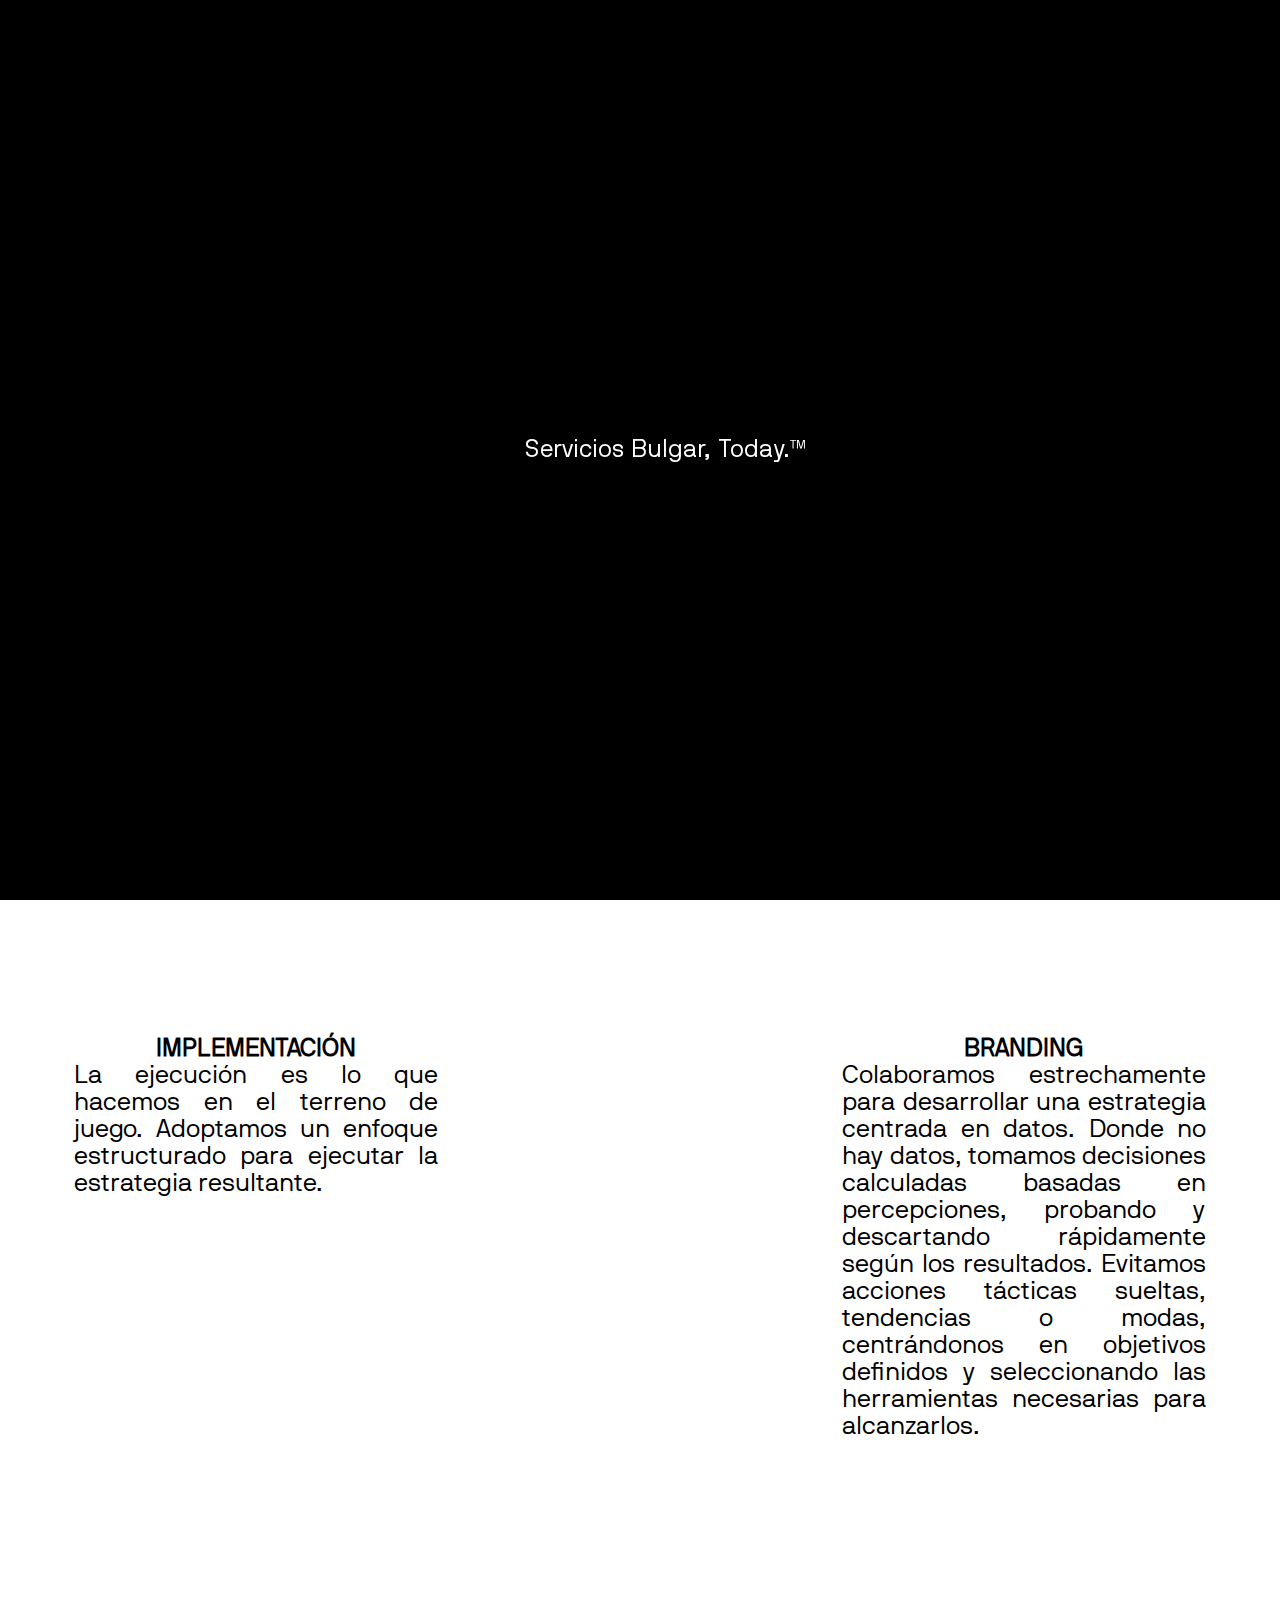
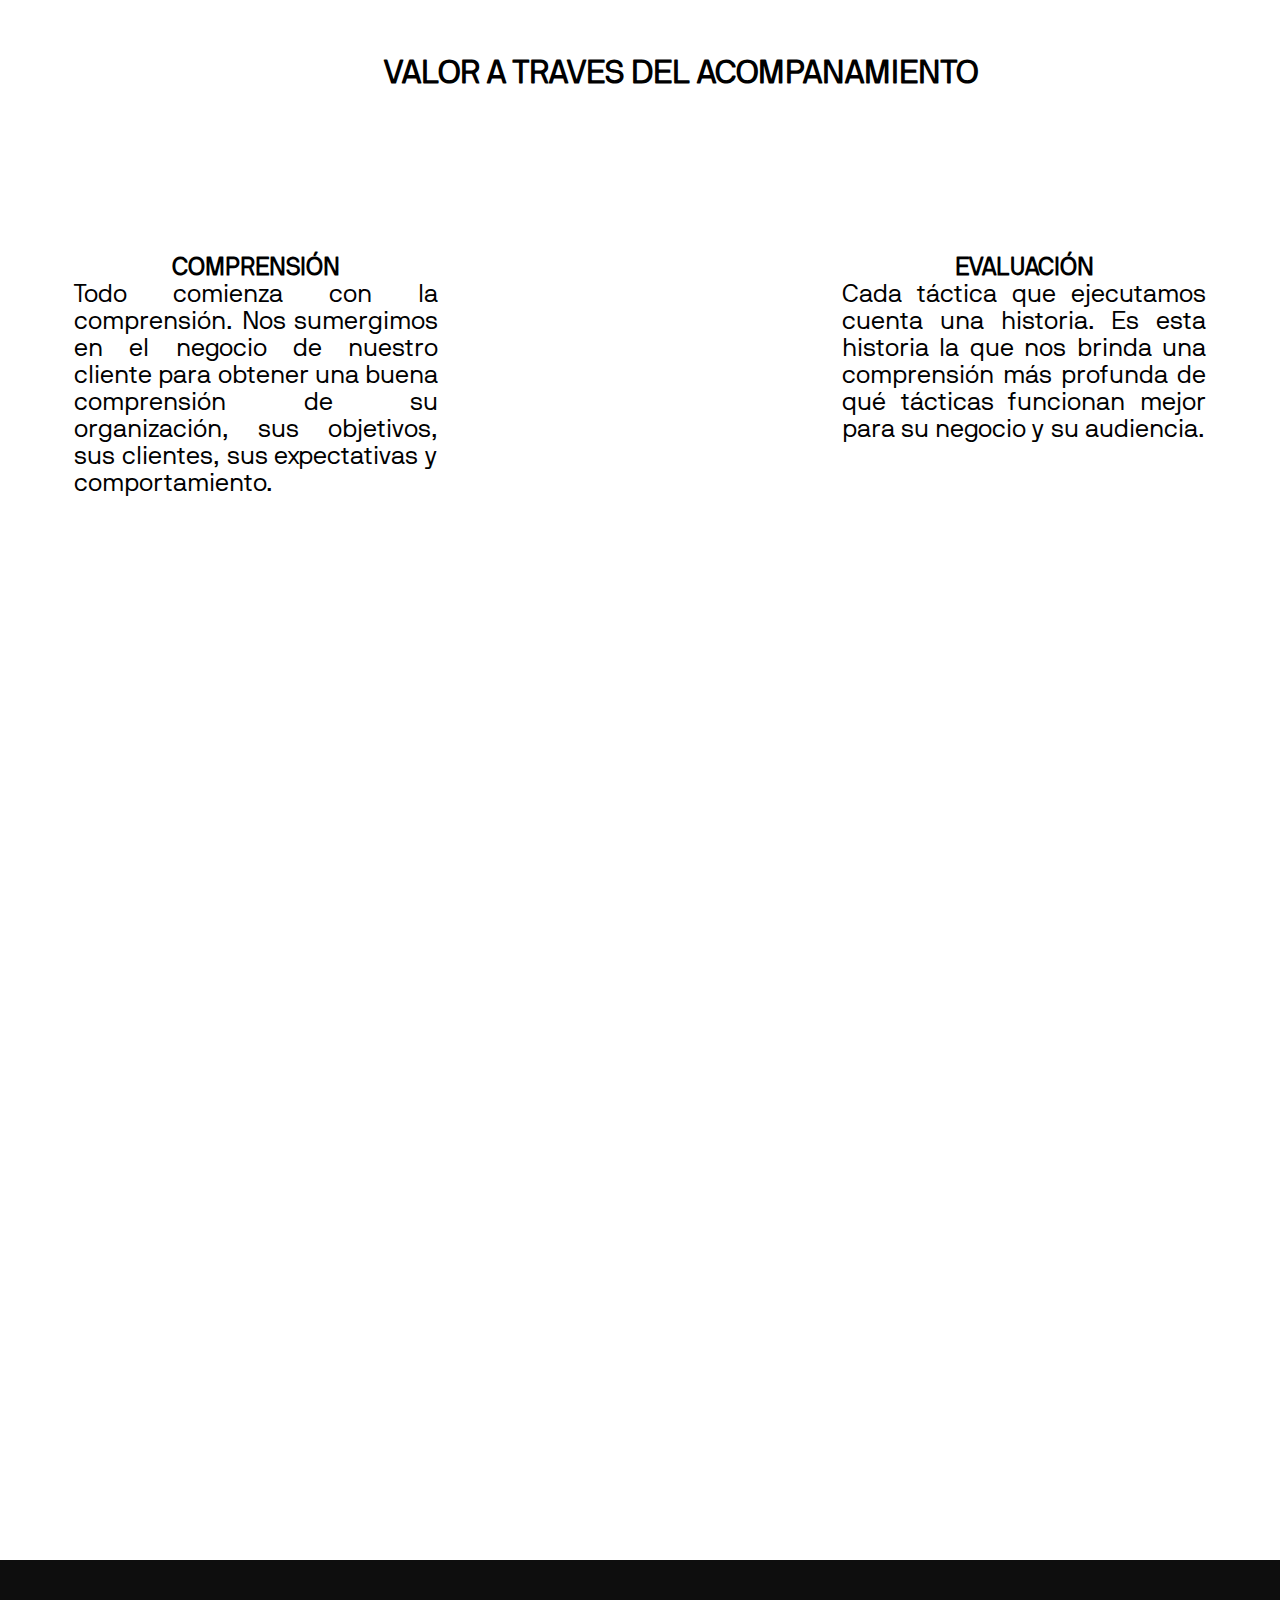
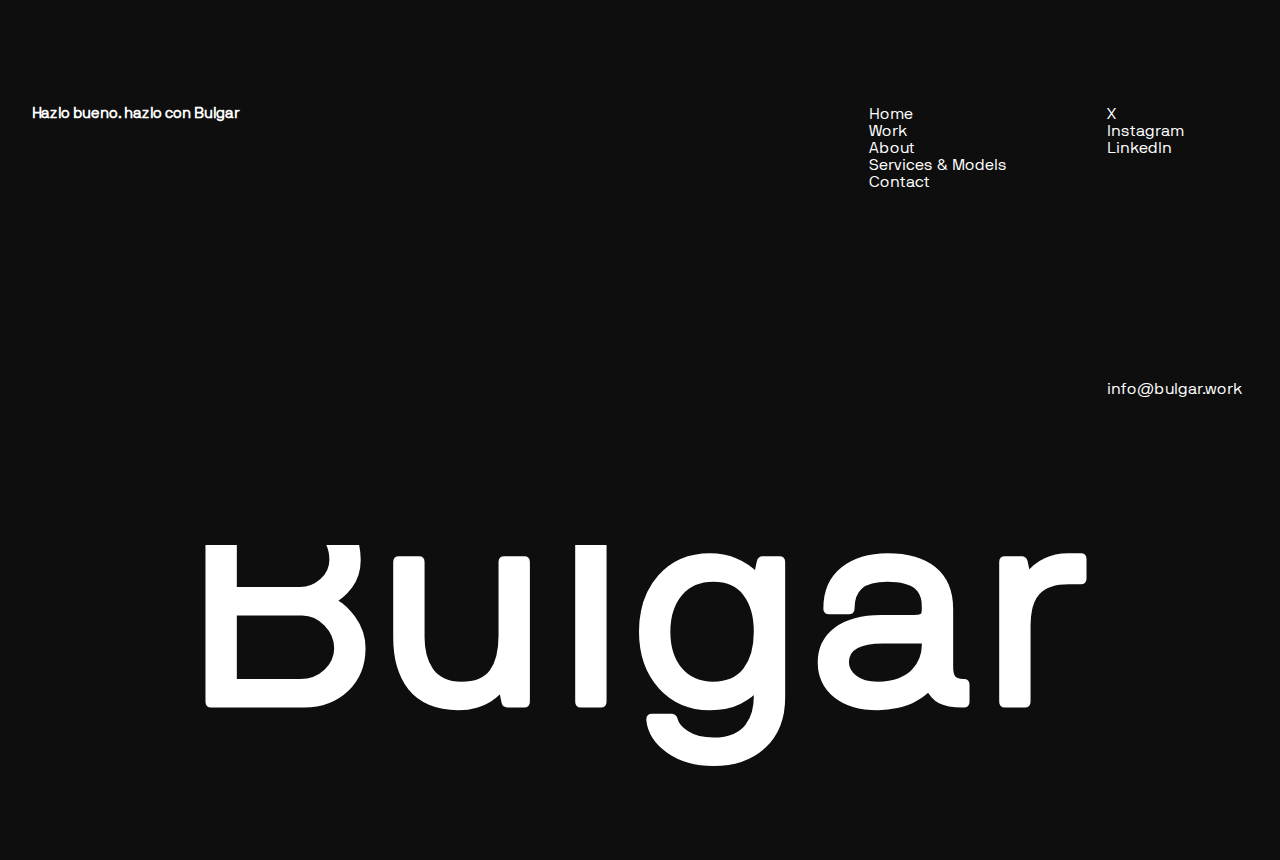
==== Nosotres.html @ 9656b351 "entrega 1" ====
<!DOCTYPE html>
<html lang="en">
<head>
    <meta charset="UTF-8">
    <meta name="viewport" content="width=device-width, initial-scale=1.0">
    <title>Home | Bulgar</title>
    <link rel="stylesheet" href="https://cdn.jsdelivr.net/npm/locomotive-scroll@3.5.4/dist/locomotive-scroll.css">
    <link rel="stylesheet" href="https://cdn.jsdelivr.net/npm/swiper@11/swiper-bundle.min.css"/>
    <link href="https://cdn.jsdelivr.net/npm/remixicon@3.6.0/fonts/remixicon.css" rel="stylesheet">
    <link rel="stylesheet" href="style.css">
    <script src="https://unpkg.com/@phosphor-icons/web"></script>
    
</head>
<body>
    <div id="main">
        <div class="loader">
            <h2><span>Servicios</span>
            <span>Bulgar,</span>
            <span>Today.™</span></h2>
        </div>
        <div id="page1"> <!-- body -->
            <div class="menu">
                <div class="menu-header">
                   <h2><a href="./index.html">rejouice</a></h2>
                </div>

                <h2 id="close">Close</h2>
                <div class="menu-sec">
                    <div class="vid">
                        <video muted autoplay loop src="./assets/videos/RJ-2.0-Video background .webm"></video>
                        <div class="play">
                            <i class="ri-play-circle-fill"></i>
                            <h5 id="play">Play Reel</h5>
                            <h4>—01:18</h4>
                        </div>
                    </div>
                    <div class="links">
                        <h3><a href="./index.html">Home</a></h3>
                        <h3>Work</h3>
                        <h3><a href="./servicios.html">Services & Models</a>S</h3>
                        <h3>About</h3>
                        <h3>Contact</h3>
                    </div>
                </div>
                <div class="menu-border"></div>
                <div class="small-links">
                    <h4>Tomorrow's Brands, Today.™</h4>
                    <div class="social">
                        <h3>X <i class="ri-arrow-right-up-line"></i></h3> <h3>Instagram <i class="ri-arrow-right-up-line"></i></h3> <h3>LinkedIn <i class="ri-arrow-right-up-line"></i></h3> 
                    </div>
                </div>
            </div>




            <div id="cursor">
            <h5>Reel</h5>  
            </div>
            <video autoplay loop muted src="./videos/bg-video1.mp4"></video>
            <div id="page1-content"> <!-- container -->
                <nav>
                    <h2><a href="./index.html">Bulgar.work</a></h2>
                    <h2 id="menu"><a href="#">Menu</a></h2>
                </nav>
                <h1>
                    <span>B</span><span>u</span><span>l</span><span>g</span><span>a</span><span>r</span>
                </h1> 
                
            </div>
        </div>
        <div class="container">
            <div class="box_comprension">
              <h2>COMPRENSIÓN</h2>
              <p>Todo comienza con la comprensión. Nos sumergimos en el negocio de nuestro cliente para obtener una buena comprensión de su organización, sus objetivos, sus clientes, sus expectativas y comportamiento.</p>
            </div>
            <div class="box_valor">
              <h2>BRANDING</h2>
              <p>Colaboramos estrechamente para desarrollar una estrategia centrada en datos. Donde no hay datos, tomamos decisiones calculadas basadas en percepciones, probando y descartando rápidamente según los resultados. Evitamos acciones tácticas sueltas, tendencias o modas, centrándonos en objetivos definidos y seleccionando las herramientas necesarias para alcanzarlos.</p>
            </div>
            <div class="box_implementacion">
              <h2>IMPLEMENTACIÓN</h2>
              <p>La ejecución es lo que hacemos en el terreno de juego. Adoptamos un enfoque estructurado para ejecutar la estrategia resultante.</p>
            </div>
            <div class="box_evaluacion">
              <h2>EVALUACIÓN</h2>
              <p>Cada táctica que ejecutamos cuenta una historia. Es esta historia la que nos brinda una comprensión más profunda de qué tácticas funcionan mejor para su negocio y su audiencia.</p>
            </div>
            <div class="BOX-CENT">
                <h1>VALOR A TRAVES DEL ACOMPANAMIENTO</h1>
            </div>
          </div>
        <div id="page4">
            <div id="page4-top">
                <div id="swiperdiv">
                    <div class="swiper mySwiper">
                        <div class="swiper-wrapper">
                          <div class="swiper-slide">
                            <img src="https://images.unsplash.com/photo-1682687979601-082a1295b78f?q=80&w=987&auto=format&fit=crop&ixlib=rb-4.0.3&ixid=M3wxMjA3fDF8MHxwaG90by1wYWdlfHx8fGVufDB8fHx8fA%3D%3D" alt="">
                            <img src="https://images.unsplash.com/photo-1683009427470-a36fee396389?q=80&w=987&auto=format&fit=crop&ixlib=rb-4.0.3&ixid=M3wxMjA3fDF8MHxwaG90by1wYWdlfHx8fGVufDB8fHx8fA%3D%3D" alt="">
                            <img src="https://images.unsplash.com/photo-1682687982502-1529b3b33f85?w=500&auto=format&fit=crop&q=60&ixlib=rb-4.0.3&ixid=M3wxMjA3fDB8MHxwaG90by1yZWxhdGVkfDV8fHxlbnwwfHx8fHw%3D" alt="">
                            <img src="https://images.unsplash.com/photo-1682687981922-7b55dbb30892?w=500&auto=format&fit=crop&q=60&ixlib=rb-4.0.3&ixid=M3wxMjA3fDB8MHxwaG90by1yZWxhdGVkfDEzfHx8ZW58MHx8fHx8" alt="">
                            <img src="https://images.unsplash.com/photo-1682687982107-14492010e05e?q=80&w=987&auto=format&fit=crop&ixlib=rb-4.0.3&ixid=M3wxMjA3fDF8MHxwaG90by1wYWdlfHx8fGVufDB8fHx8fA%3D%3D" alt="">
                          </div>
                          <div class="swiper-slide">
                            <img src="https://images.unsplash.com/photo-1682687979601-082a1295b78f?q=80&w=987&auto=format&fit=crop&ixlib=rb-4.0.3&ixid=M3wxMjA3fDF8MHxwaG90by1wYWdlfHx8fGVufDB8fHx8fA%3D%3D" alt="">
                            <img src="https://images.unsplash.com/photo-1683009427470-a36fee396389?q=80&w=987&auto=format&fit=crop&ixlib=rb-4.0.3&ixid=M3wxMjA3fDF8MHxwaG90by1wYWdlfHx8fGVufDB8fHx8fA%3D%3D" alt="">
                            <img src="https://images.unsplash.com/photo-1682687982502-1529b3b33f85?w=500&auto=format&fit=crop&q=60&ixlib=rb-4.0.3&ixid=M3wxMjA3fDB8MHxwaG90by1yZWxhdGVkfDV8fHxlbnwwfHx8fHw%3D" alt="">
                            <img src="https://images.unsplash.com/photo-1682687981922-7b55dbb30892?w=500&auto=format&fit=crop&q=60&ixlib=rb-4.0.3&ixid=M3wxMjA3fDB8MHxwaG90by1yZWxhdGVkfDEzfHx8ZW58MHx8fHx8" alt="">
                            <img src="https://images.unsplash.com/photo-1682687982107-14492010e05e?q=80&w=987&auto=format&fit=crop&ixlib=rb-4.0.3&ixid=M3wxMjA3fDF8MHxwaG90by1wYWdlfHx8fGVufDB8fHx8fA%3D%3D" alt="">
                        </div>
                      </div>
                </div>
            </div>
        </div>
    </div>
    <footer>
        <div class="footer-top">
            <div class="first">
                <div class="first-top">
                    <h2>Hazlo bueno. hazlo con Bulgar</h2>
                </div>
            </div>
            <div class="second">
                <div class="second-one">
                    <div class="span">
                        <span>Home</span>
                        <span>Work</span>
                        <span>About</span>
                        <span>Services & Models</span>
                        <span>Contact</span>
                    </div>
                </div>
                <div class="second-two">
                    <div class="span">
                        <span>X<i class="ri-arrow-right-up-line"></i></span>
                        <span>Instagram<i class="ri-arrow-right-up-line"></i></span>
                        <span>LinkedIn<i class="ri-arrow-right-up-line"></i></span>
                    </div>
                    <div class="span1">
                        <span>info@bulgar.work</span>
                    </div>
                </div>
            </div>
        </div>
        <div class="footer-bottom">
            <h1 class="animend">
                <span class="last">B</span><span class="last">u</span><span class="last">l</span><span class="last">g</span><span class="last">a</span><span class="last">r</span>
            </h1>
        </div>
    </footer>
    <script src="https://cdn.jsdelivr.net/npm/locomotive-scroll@3.5.4/dist/locomotive-scroll.js"></script>
    <script src="https://cdnjs.cloudflare.com/ajax/libs/gsap/3.12.5/ScrollTrigger.min.js" integrity="sha512-onMTRKJBKz8M1TnqqDuGBlowlH0ohFzMXYRNebz+yOcc5TQr/zAKsthzhuv0hiyUKEiQEQXEynnXCvNTOk50dg==" crossorigin="anonymous" referrerpolicy="no-referrer"></script>
    <script src="https://cdnjs.cloudflare.com/ajax/libs/gsap/3.12.5/gsap.min.js" integrity="sha512-7eHRwcbYkK4d9g/6tD/mhkf++eoTHwpNM9woBxtPUBWm67zeAfFC+HrdoE2GanKeocly/VxeLvIqwvCdk7qScg==" crossorigin="anonymous" referrerpolicy="no-referrer"></script>
    <script src="https://cdn.jsdelivr.net/npm/swiper@11/swiper-bundle.min.js"></script>
    <script src="script.js"></script>
</body>
</html>
---- style.css ----
@font-face {
    font-family: nb;
    src: url(./fuente/NBInternationalProBoo.ttf);
}

@font-face {
    font-family: rh;
    src: url(./fuente/Rejouice-Headline.ttf);
}

*{
    margin: 0;
    padding: 0;
    box-sizing: border-box;
    font-family: nb;
}

html, body{
    height: 100%;
    width: 100%;
}

.loader{
    background-color: #000;
    position: absolute;
    height: 100vh;
    width: 100vw;
    z-index: 99;
    display: flex;
    align-items: center;
    justify-content: center;
    transition: all .4s ease;
}
.loader h2 span{
    display: inline-block;
    color: #fff;
    font-weight: lighter;
}

#page1{
    width: 100%;
    height: 100vh;
    background-color: white;
    position: relative;
}

#cursor{
    width: 7vw;
    height: 7vw;
    background-color: #FF5F38;
    display: flex;
    align-items: center;
    justify-content: center;
    border-radius: 50%;
    position: fixed;
    z-index: 4;
}
#cursor h5{
    font-size: 1.2vw;
    font-weight: lighter;
    color: #1a1919;
}

 /* menu */

.menu{
    height: 0vh;
    position: absolute;
}
.menu.active{
    position: absolute;
    z-index: 6;
    height: 60vh;
    width: 100vw;
    background-color: #FF5F38;
}
.menu-header{
    height: 40px;
    width: 100vw;
    display: flex;
    align-items: center;
    justify-content: space-between;
    padding: 0vw 3vw;
    margin-top: 2vw;
}
.menu-header a{
    color: #2D2B2B;
    text-decoration: none;
    font-weight: lighter;
    cursor: pointer;
    font-weight: lighter;
    font-size: 1.5vw;
    letter-spacing: -1px;
}
.menu-header #close{
    position: relative;
    cursor: pointer;
}
.menu-header #close a{
    cursor: pointer;
}
.menu-header #close::after{
    content: '';
    position: absolute;
    height: 1px;
    width: 100%;
    bottom: 0;
    left: 0;
    background-color: #000;
    transform: scaleX(0);
    transform-origin: bottom right;
    transition: transform .35s ease-out;
    cursor: pointer;
}
.menu-header #close:hover::after{
    transform: scaleX(1);
    transform-origin: bottom left;
    cursor: pointer;
}

#close {
    cursor: pointer;
    position: absolute;
    right: 5%;
    top: 5%;
    
}
  
#close:hover {
    text-decoration: underline;
}
  
  
.menu-sec{
    height: 250px;
    width: 100vw;
    padding: 0vw 3vw;
    display: flex;
    align-items: center;
    justify-content: space-between;
    position: relative;
}
.menu-sec .vid{
    height: 250px;
    width: 300px;
    border-radius: 8px;
    position: relative;
}
.menu-sec .vid video{
    width: 300px;
    height: 220px;
    border-radius: 8px;
}
.menu-sec .vid .play{
    display: flex;
    position: absolute;
    left: 0;
    bottom: 5px;
    gap: 5px;
    font-weight: lighter;
}
.menu-sec .vid .play #play{
    position: relative;
}
.menu-sec .vid .play #play::after{
    content: '';
    position: absolute;
    height: 1px;
    width: 100%;
    bottom: 0;
    left: 0;
    background-color: #000;
    transform: scaleX(0);
    transform-origin: bottom right;
    transition: transform .35s ease-out;
}
.menu-sec .vid .play #play:hover::after{
    transform: scaleX(1);
    transform-origin: bottom left;
}
.menu-sec .vid .play i{
    color: #fff;
}
.menu-sec .vid .play h4{
    font-weight: lighter;
    font-size: 1.1vw;
    margin-left: 170px;
}

.menu-sec .links{
    position: relative;
    
}
.menu-sec .links h3 {
    font-size: 3.1vw;
    font-weight: lighter;
    margin-right: 15vw;
    cursor: pointer;
    line-height: 1;
    position: relative;
}

.menu-sec .links a{
    text-decoration: none;
    color: black;
}

.menu-sec .links h3::after{
    content: '';
    position: absolute;
    height: 2px;
    width: 50%;
    bottom: 0;
    left: 0;
    transform: scaleX(0);
    background-color: #000;
    transform-origin: bottom right;
    transition: transform .35s ease-out;
}
.menu-sec .links h3:hover::after{
    transform: scaleX(1);
    transform-origin: bottom left;
}
.menu-sec .links button{
    background-color: transparent;
    border: 1px solid #000;
    padding: 1vw 1.8vw;
    border-radius: 5px;
    font-size: 1.2vw;
    margin: 1.5vw 0vw 0vw 1.5vw;
    cursor: pointer;
}
.menu-sec .links button:hover{
    background-color: #000;
    color: #FF5F38;
    transition: background-color .3s ease;
}
.menu .menu-border{
    height: 1px;
    width: 0vw;
    margin: 4vw 3vw 0vw 3vw;
    background-color: #2D2B2B;
}
.menu .small-links{
    display: flex;
    align-items: top;
    justify-content: space-between;
}
.menu .small-links h4{
    font-weight: lighter;
    padding: 1vw 3vw;
}
.menu .small-links h3{
    font-weight: lighter;
    font-size: 1.2vw;
    cursor: pointer;
    position: relative;
}

.menu .small-links .social{
    display: flex;
    justify-content: space-around; /* Opcional: ajusta el espacio entre los elementos */
    align-items: center; /* Opcional: alinea verticalmente los elementos */
    position: relative;
    right: 5%;
}
.menu .small-links h3::after{
    content: '';
    position: absolute;
    height: 1px;
    width: 80%;
    bottom: 25%;
    left: 10%;
    transform: scaleX(0);
    background-color: #000;
    transform-origin: bottom right;
    transition: transform .35s ease-out;
}
.menu .small-links h3:hover::after{
    transform: scaleX(1);
    transform-origin: bottom left;
}

 /* menu */

#page1 video{
    height: 100%;
    width: 100%;
    object-fit: cover;
    position: absolute;
}

#page1-content{
    height: 100%;
    width: 100%;
    position: relative;
    z-index: 2;
    color: white;
    display: flex;
    align-items: center;
    flex-direction: column;
    justify-content: space-between;
}

nav{
    display: flex;
    align-items: center;
    justify-content: space-between;
    width: 100%;
    padding: 3vw 3vw;
}

nav h3{
    font-size: 1.4vw;
    font-weight: 100;
    font-family: rh;
}

nav h4{
    font-size: 1.4vw;
    font-weight: 100;
    font-family: rh;
}

#page1-content nav a{
    color: #fff;
    text-decoration: none;
    font-weight: lighter;
    cursor: pointer;
    font-size: 1.4vw;
}

#page1-content h1{

    font-size: 27vw;
    font-weight: 100;
    line-height: 27vw;
    font-family: rh;
    
}

#page1-content h1 span{

    font-family: rh;
}

#page2{
    height: 100vh;
    width: 100%;
    background-color: white;
    position: relative;
    padding: 5vw 2.8vw;
}

#page2-top{

    display: flex;
    align-items: flex-end;
    justify-content: space-between;
    padding-bottom: 1.2vw;
    margin-bottom: 1vw;
    border-bottom: 1px solid black;

}

#page2-top img{
    font-size: 1.7vw;
    font-weight: 500;
    width: 5%;
}

#page2-top h4{
    font-size: 1.7vw;
    font-weight: 500;
}

.elem{
    overflow: hidden;
}

.elem h1{
    font-size: 3.2vw;
    font-weight: 500;
}

#page3{
    min-height: 100vh;
    width: 100%;
    position: relative;
    padding: 3vw;
}

#page3-top{
    text-align: center;
    padding-bottom: 10vw;
}

#page3-top h2{
    margin-bottom: 2vw;
    font-size: 4vw;
    font-weight: 600;
}

#page3-top span{
    padding: 1.5vw;
    font-size: 2vw;
    font-weight: 300;
    transition: width .3s
}


#page3-top #palabra:hover{
    padding: 1.5vw;
    font-size: 2vw;
    font-weight: 300;
    border-bottom: 1px solid black;
    transition: width .3s
}

#page3-elements{
    height: 40vw;
    width: 100%;
    display: flex;
    align-items: center;
    justify-content: space-between;
    /* background-color: red; */
    margin-top: 7vw;
}

#page3-elements .box{
    height: 100%;
    width: 32.5%;
    /* background-color: blue; */
    position: relative;
}

#page3-elements .box video{
    height: 100%;
    width: 100%;

    object-fit: cover;
    object-position: center;
}

#page3-elements .box img{
    position: absolute;
    height: 100%;
    width: 100%;
    
    object-fit: cover;
    object-position: center;
    transition: all ease 1s;
}

#page3-elements .box:hover img{
    opacity: 0;
}

#page3-2{
    height: 100vh;
    width: 100%;
    background-color: white;
    position: relative;
    padding: 5vw 2.8vw;
}

#page3-2-top{

    display: flex;
    align-items: flex-end;
    justify-content: space-between;
    padding-bottom: 1.2vw;
    margin-bottom: 1vw;
    border-bottom: 1px solid black;

}

#page3-2-top img{
    font-size: 1.7vw;
    font-weight: 500;
    width: 5%;
}

#page3-2-top h4{
    font-size: 1.7vw;
    font-weight: 500;
}

.elem-1{
    overflow: hidden;
}

.elem-1 h1{
    font-size: 3.2vw;
    font-weight: 500;
}

#page4{
    height: 100vh;
    width: 100%;
    padding: 4vw 0;
    position: relative;
}

#page4 h1{
    font-size: 10vw;
    font-family: rh;
    font-weight: 100;
    border-bottom: 1px solid black;
    /* background-color: red; */
    width: 96%;
    margin-left: 2%;
}

#swiperdiv{
    height: 60vh;
    width: 100%;
    position: relative;
    margin-top: -5%;
}

.swiper {
    width: 120%;
    height: 100%;
  }

  .swiper-slide {
    width: 400px ;
    text-align: center;
    font-size: 18px;
    display: flex;
    justify-content: space-between;
    align-items: flex-end;
  }

  .swiper-slide img {
    display: block;
    width: 18%;
    object-fit: cover;
  }

 /* footer*/

 footer{
    height: 100vh;
    width: 100vw;
    background-color:#0E0E0E;
}
footer .footer-top{
    height: 65vh;
    width: 100vw;
    /* background-color: red; */
    display: flex;
    align-items: center;
    justify-content: space-between;
}
.footer-top .first {
    font-size: 10px;
    height: 50%;
    display: flex;
    flex-direction: column;
    /* gap: 15vw; */
    padding-left: 2.5vw;
    color: #fff;
}
.footer-top .first .first-top h2{
    font-weight: light;
    font-family: nb;
}
.footer-top .first .first-top button{
    padding:  15px 20px;
    margin-top: 20px;
    border-radius: 10px;
    border: 1px solid #fff;
    font-size: 1.1vw;
    font-weight: lighter;
    background: transparent;
    color: #fff;
    cursor: pointer;
    transition: background-color .3s ease;
}
.footer-top .first .first-top button:hover{
    background-color: #fff;
    color: #000;
}
.footer-top .first .first-btm h4{
    font-weight: lighter;
}
.footer-top .second{
    height: 100%;
    display: flex;
    align-items: center;
    justify-content: space-between;
    gap: 100px;
    padding-right: 3vw;
    color: #fff;
}
.second .second-one {
    display: flex;
    flex-direction: column;
    height: 50%;
}
.second .second-one .span span{
    display: flex;
    flex-direction: column;
    position: relative;
    cursor: pointer;
}
.second .second-one .span>span::after,.second .second-one .span1>span::after{
    content: '';
    position: absolute;
    height: 1px;
    width: 100%;
    bottom: 0%;
    left: 0%;
    transform: scaleX(0);
    background-color: #ffffff;
    transform-origin: bottom right;
    transition: transform .35s ease-out;
}
.second .second-one .span>span:hover::after,.second .second-one .span1>span:hover::after{
    transform-origin: bottom left;
    transform: scaleX(1);
}
.second .second-two {
    height: 50%;
    display: flex;
    flex-direction: column;
    gap: 17.5vw;
}
.second .second-two .span span{
    display: flex;
    position: relative;
    cursor: pointer;
}
.second .second-two .span>span::after,.second .second-two .span1>span::after{
    content: '';
    position: absolute;
    height: 1px;
    width: 100%;
    bottom: 0%;
    left: 0%;
    transform: scaleX(0);
    background-color: #ffffff;
    transform-origin: bottom right;
    transition: transform .35s ease-out;
}
.second .second-two .span>span:hover::after,.second .second-two .span1>span:hover::after{
    transform-origin: bottom left;
    transform: scaleX(1);
}
.second .second-two .span1{
    position: relative;
    cursor: pointer;
}
.second .second-one .span1{
    position: relative;
    cursor: pointer;
}
footer .footer-bottom{
    height: 35vh;
    width: 100vw;
    display: flex;
    justify-content: center;
    padding: 0;
    margin: 0;
    overflow: hidden;
}
footer .footer-bottom h1 .last{
    display: inline-block;
   font-size: 22vw;
   margin-top: -6vw;
   color: #fff;
   letter-spacing: 8px;
}

 /* footer*/

  /*pagina 2 servicos*/

  .page_ser{
    height: 140vh;
    width: 100%;
    background-color: white;
    position: relative;
    padding: 5vw 2.8vw;
  }

  .page_ser_bottom_izquierda h1{
    padding: 5%;
    font-style: normal;
    width: 20%;
  }

  .page_ser_bottom_centro h2{

    padding-left: 25%;
    padding-bottom: 2%;
    font-weight: bold;

  }

  .page_ser_bottom_centro{
    width: 40%;
    position: absolute;
    right: 40%;
    top: 28%;
  }
  

  .page_ser_bottom_centro h3{

    padding-left: 25%;
    padding-bottom: 10%;
    font-weight: lighter;
    text-align: justify;
    text-align-last: justify;
    

  }

  .page_ser_bottom_derecha{
    width: 20%;
    position: absolute;
    right: 10%;
    top: 28%;
  }

  .page_ser_bottom_derecha h3{
    padding-left: 20%;
    padding-bottom: 15%;
    font-weight: lighter;
    text-transform: capitalize;
  }

    /*pagina 3 Nosotros*/


    .container {
    height: 140vh;
    width: 100%;
    background-color: white;
    position: relative;

    padding: 5vw 2.8vw;

    margin-bottom: 100px;
    }

    

    .container h2{
        text-align: center;
        
    }

    .container p{
        text-align: justify;
        font-size: 25px;
    }

    .box_valor{
        
        position: absolute;
        width: 30%;
        height: 28%;
        padding: 10px;

        left: 65%;
        top: 10%
        
    }

    .box_comprension{
        
        position: absolute;
        width: 30%;
        height: 15%;
        padding: 10px;

        right: 65%;
        bottom: 10%
    }

    .box_implementacion{
        
        position: absolute;
        width: 30%;
        height: 15%;
        padding: 10px;

        right: 65%;
        top: 10%
    }

    .box_evaluacion{
        
        position: absolute;
        width: 30%;
        height: 15%;
        padding: 10px;

        left: 65%;
        bottom: 10%
    }

    .BOX-CENT{
        position: absolute;
        top: 60%;
        left: 30%;

        
    }
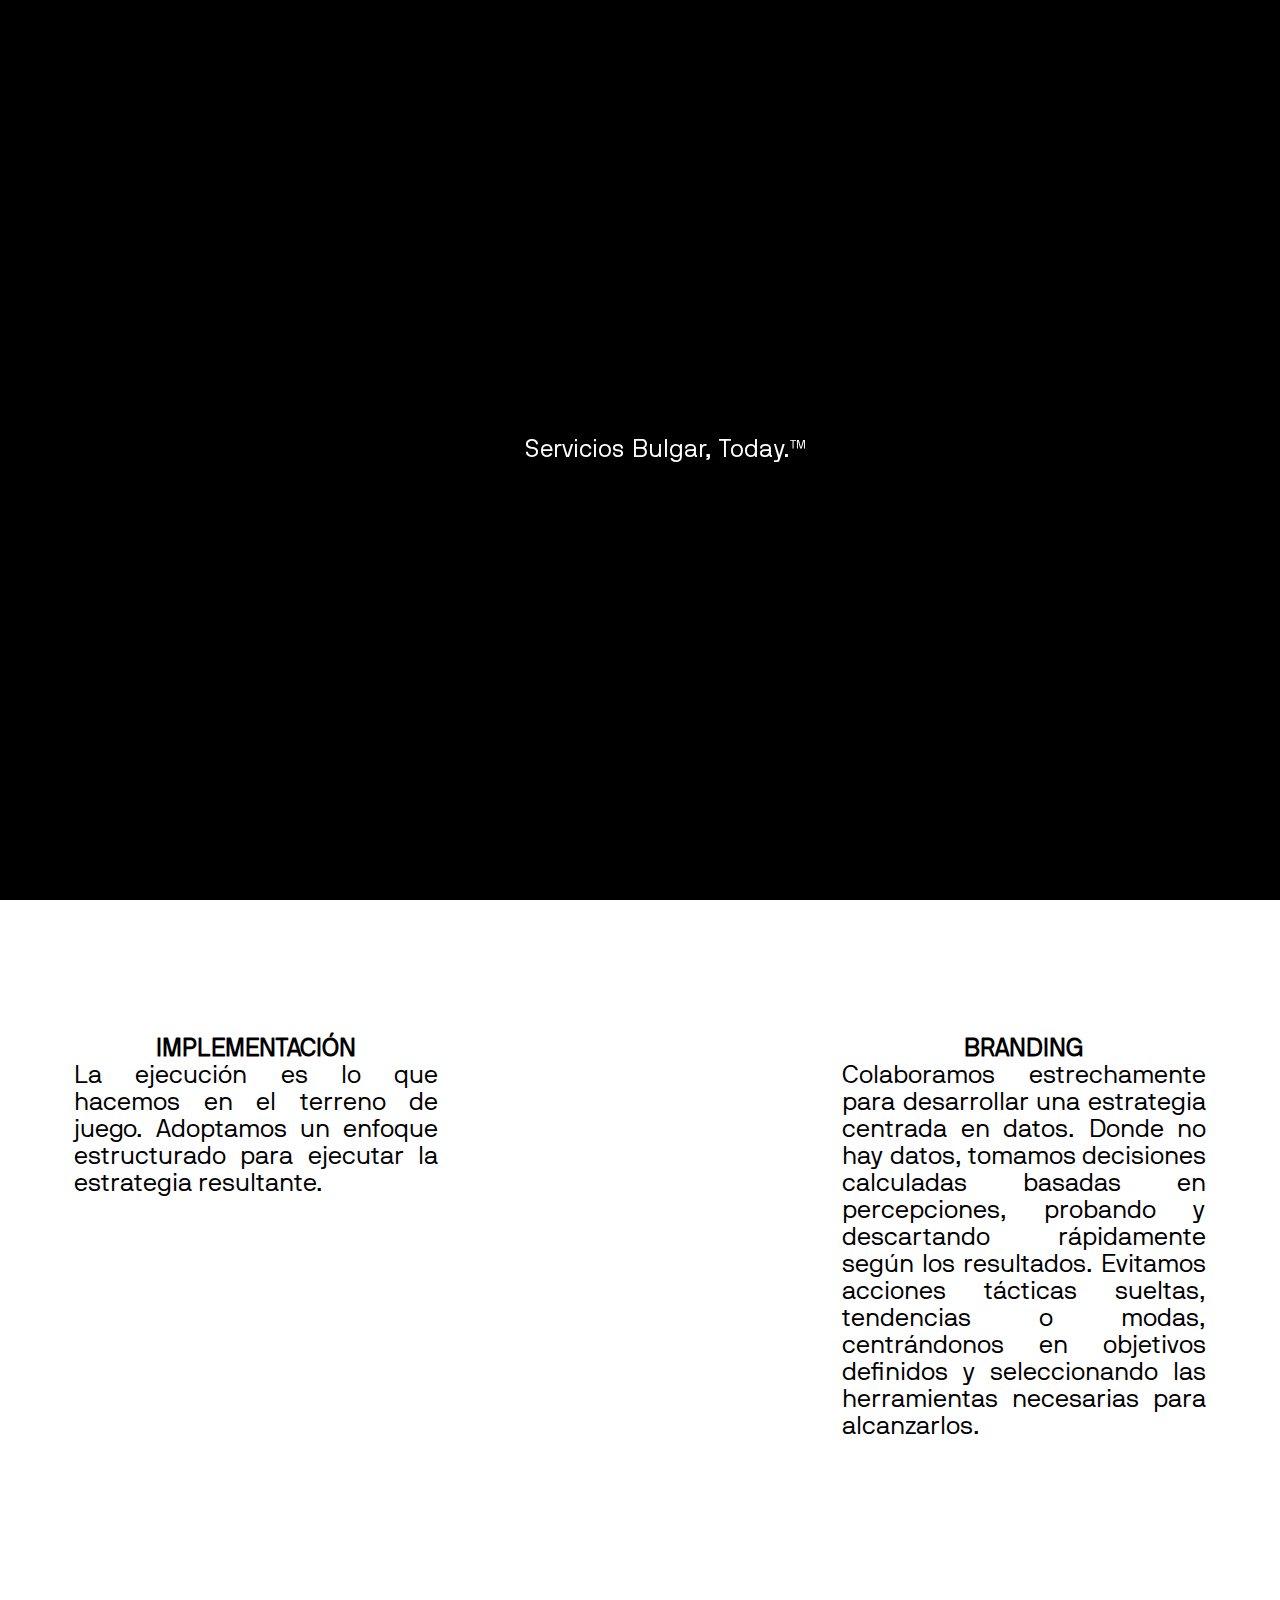
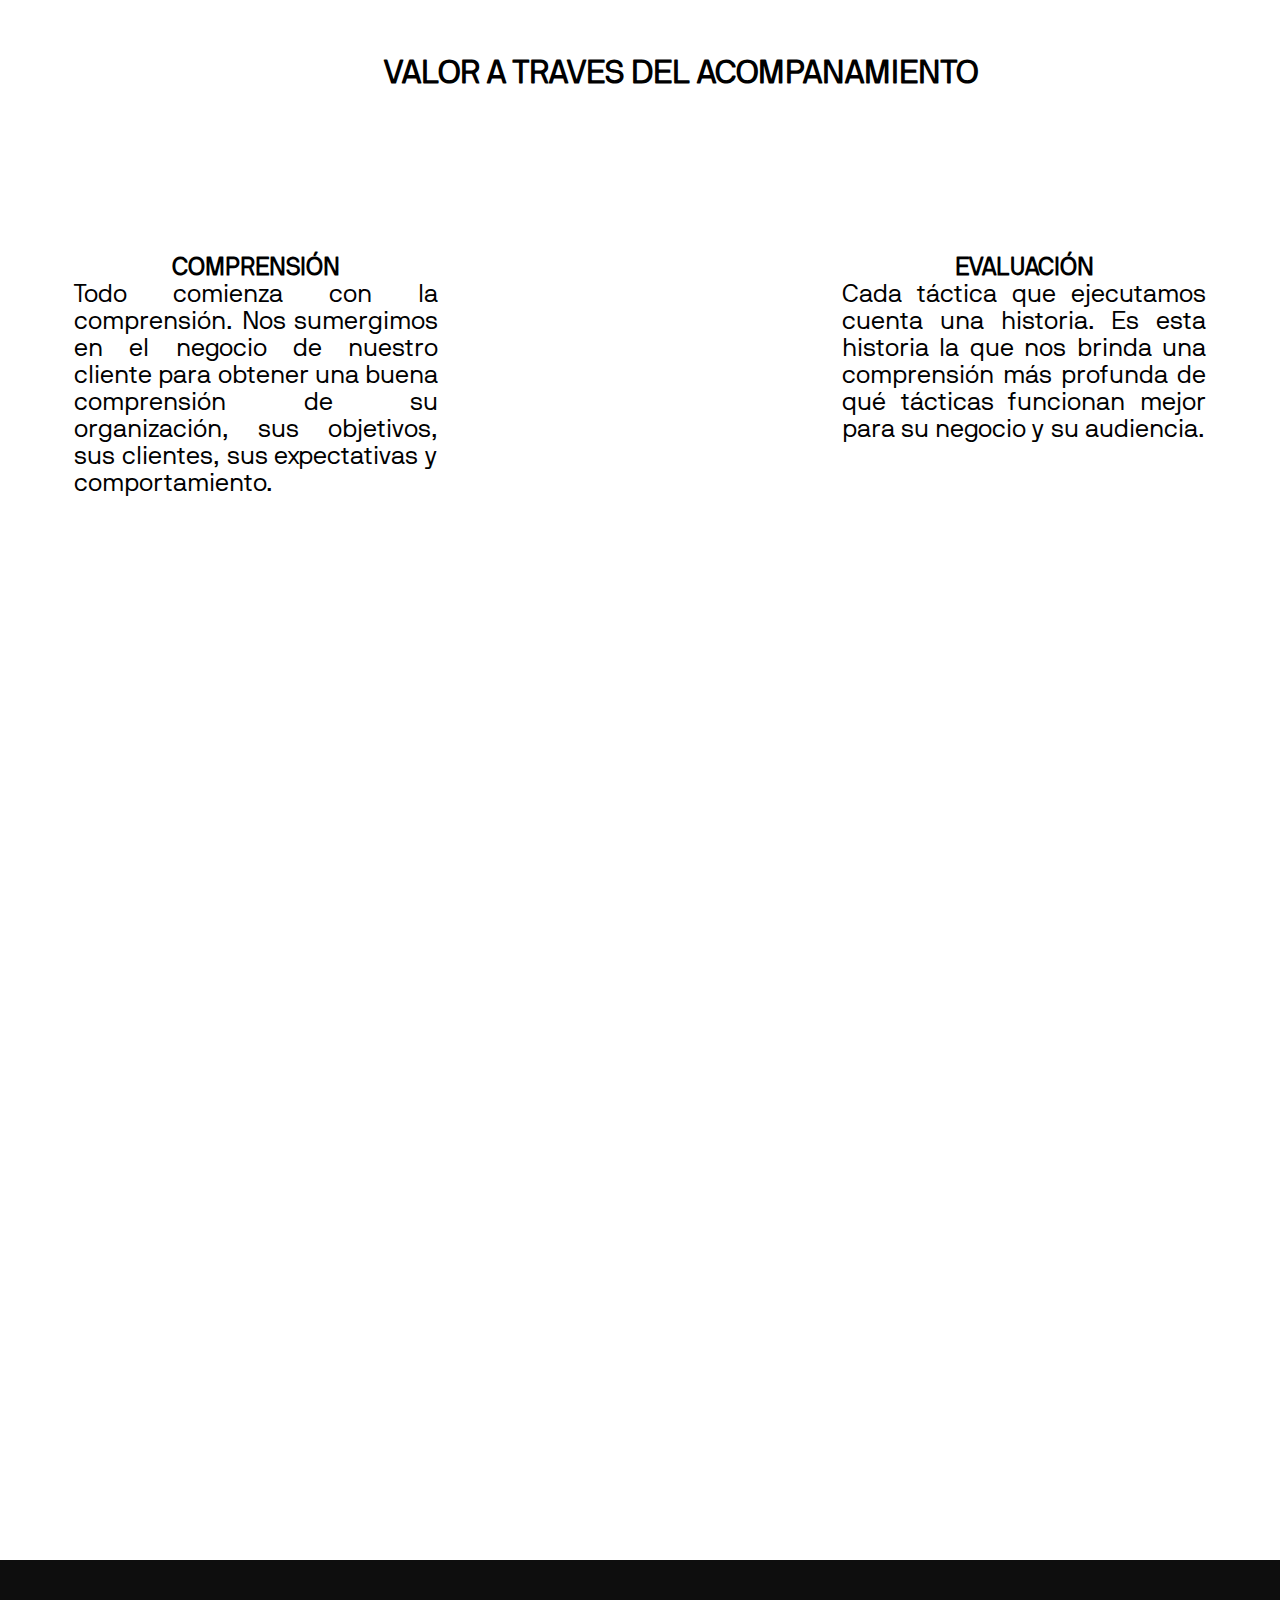
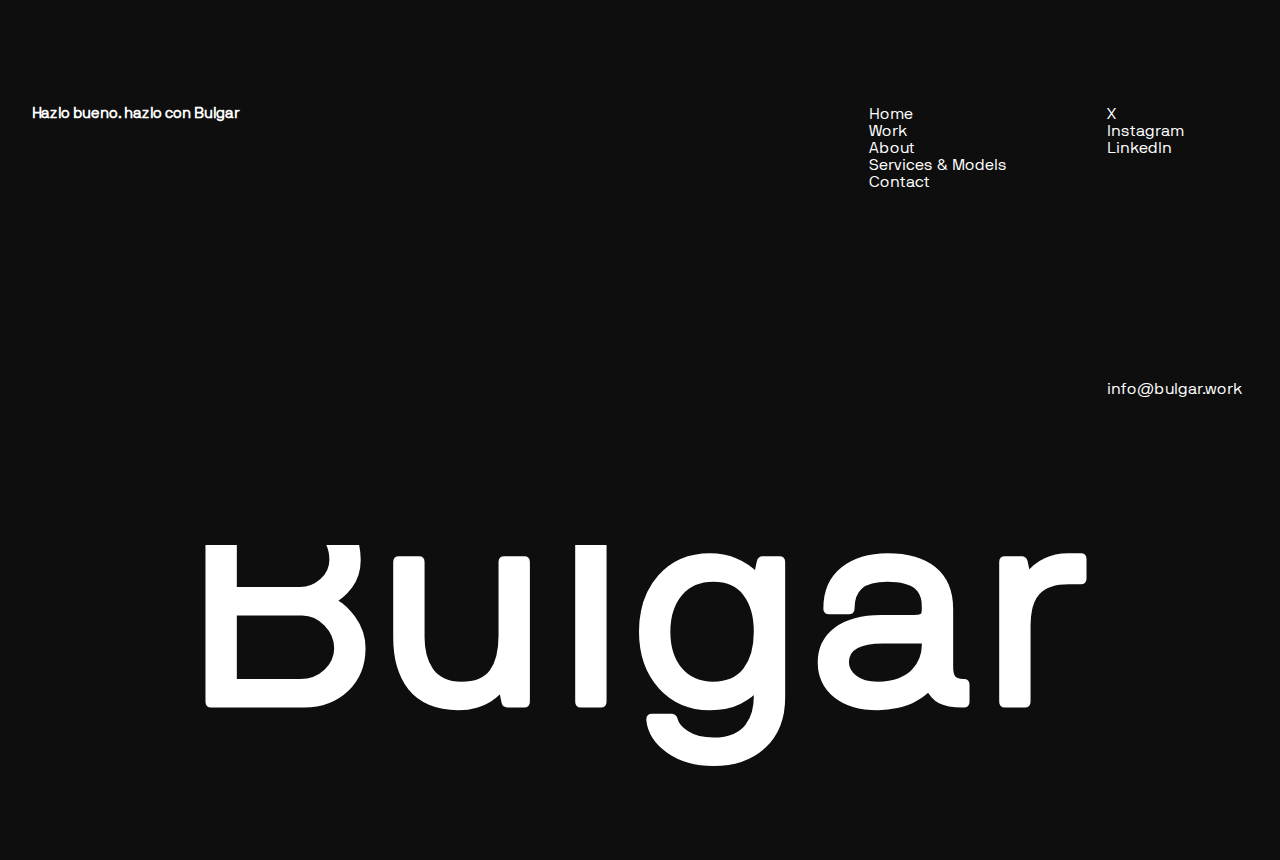
==== commit 1fa06424: "porfavotr" ====
--- a/Nosotres.html
+++ b/Nosotres.html
@@ -27,7 +27,7 @@
                 <h2 id="close">Close</h2>
                 <div class="menu-sec">
                     <div class="vid">
-                        <video muted autoplay loop src="./assets/videos/RJ-2.0-Video background .webm"></video>
+                        <video muted autoplay loop src="./Video_1.mp4"></video>
                         <div class="play">
                             <i class="ri-play-circle-fill"></i>
                             <h5 id="play">Play Reel</h5>
@@ -57,7 +57,7 @@
             <div id="cursor">
             <h5>Reel</h5>  
             </div>
-            <video autoplay loop muted src="./videos/bg-video1.mp4"></video>
+            <video autoplay loop muted src="./videos/Video_1.mp4"></video>
             <div id="page1-content"> <!-- container -->
                 <nav>
                     <h2><a href="./index.html">Bulgar.work</a></h2>
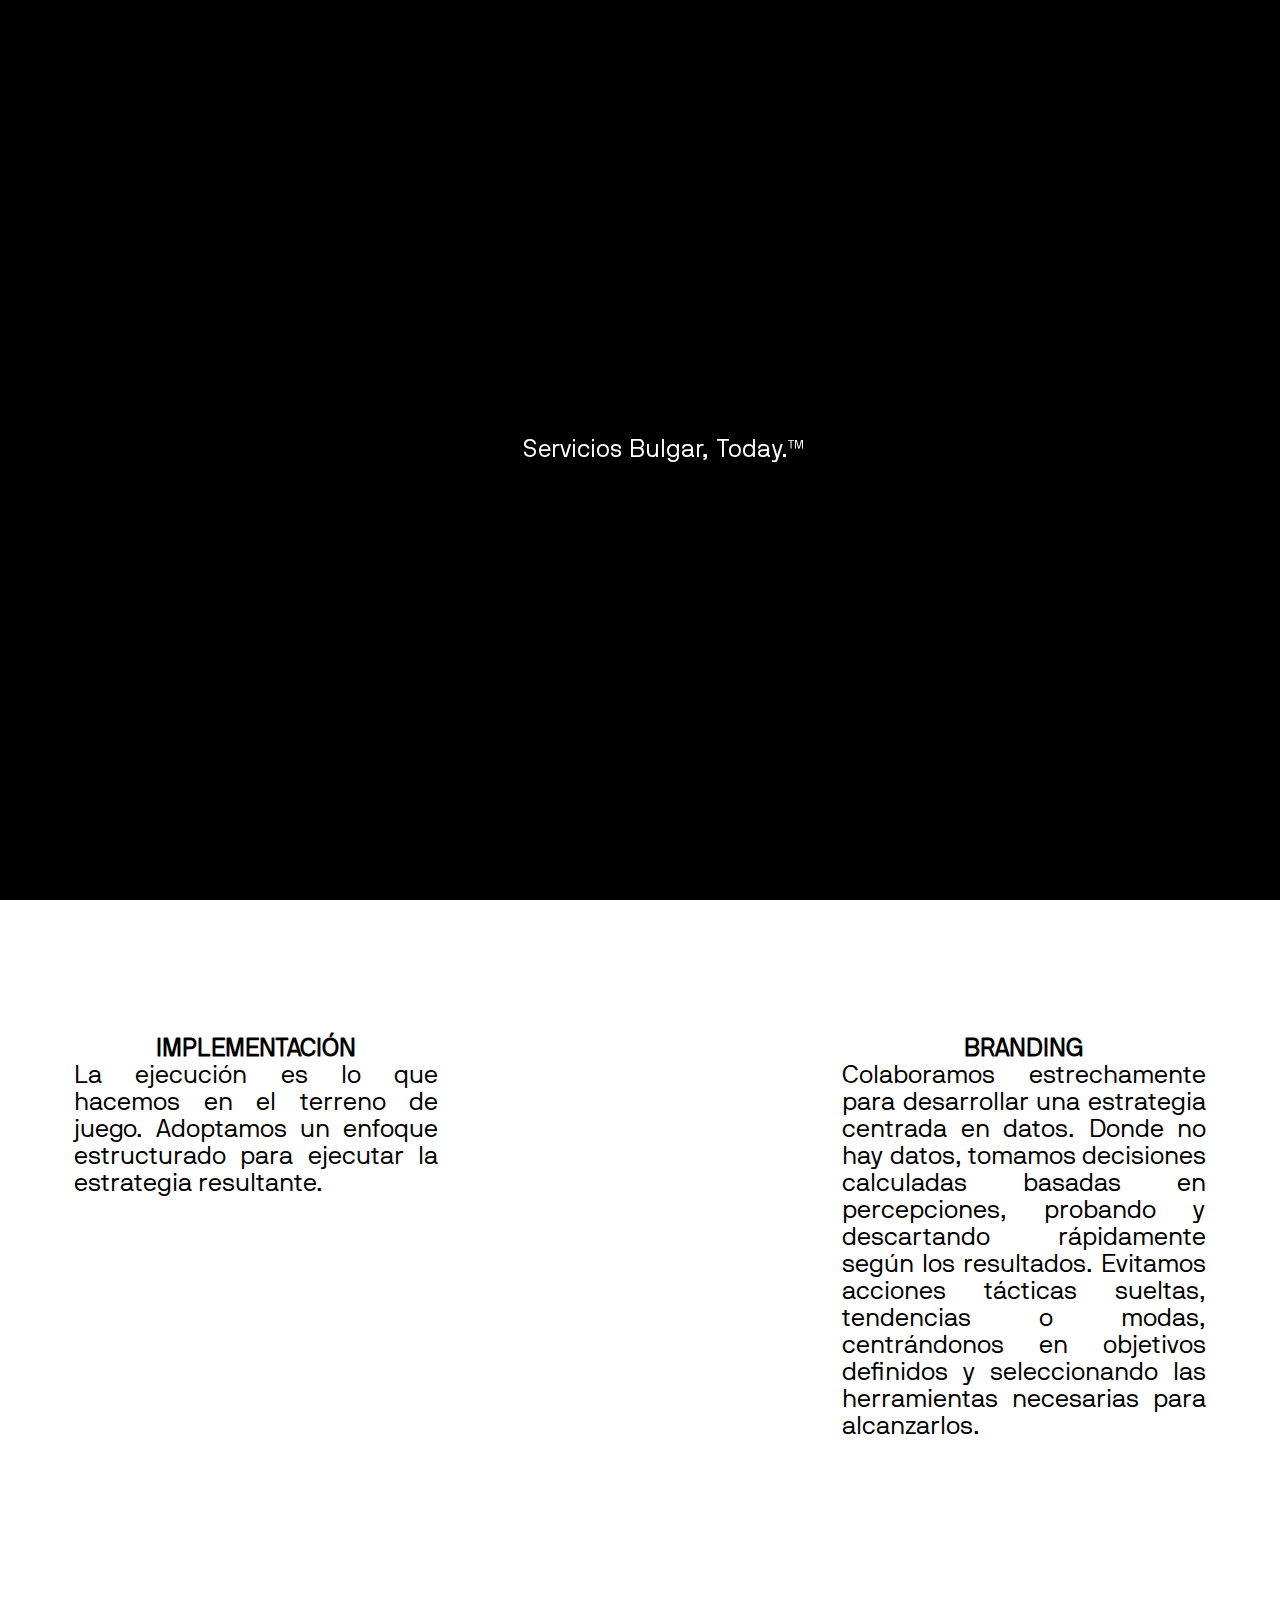
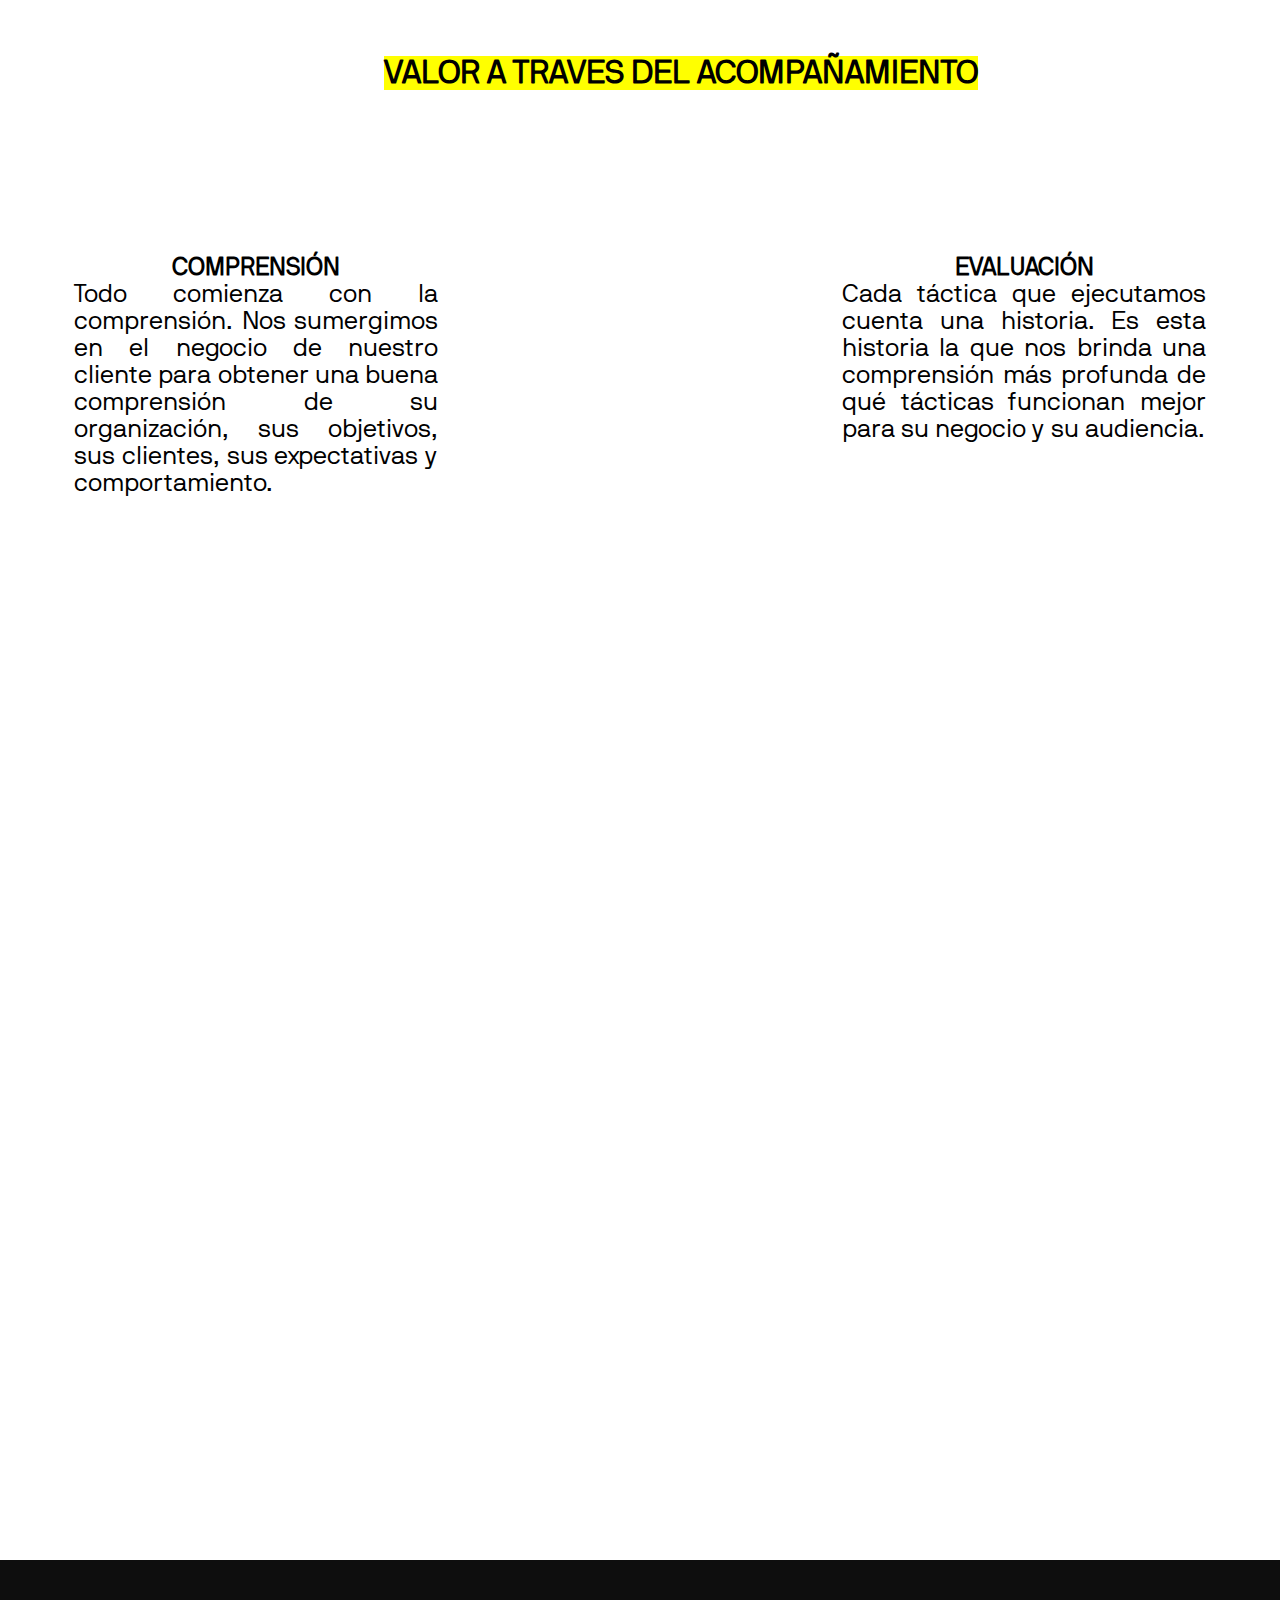
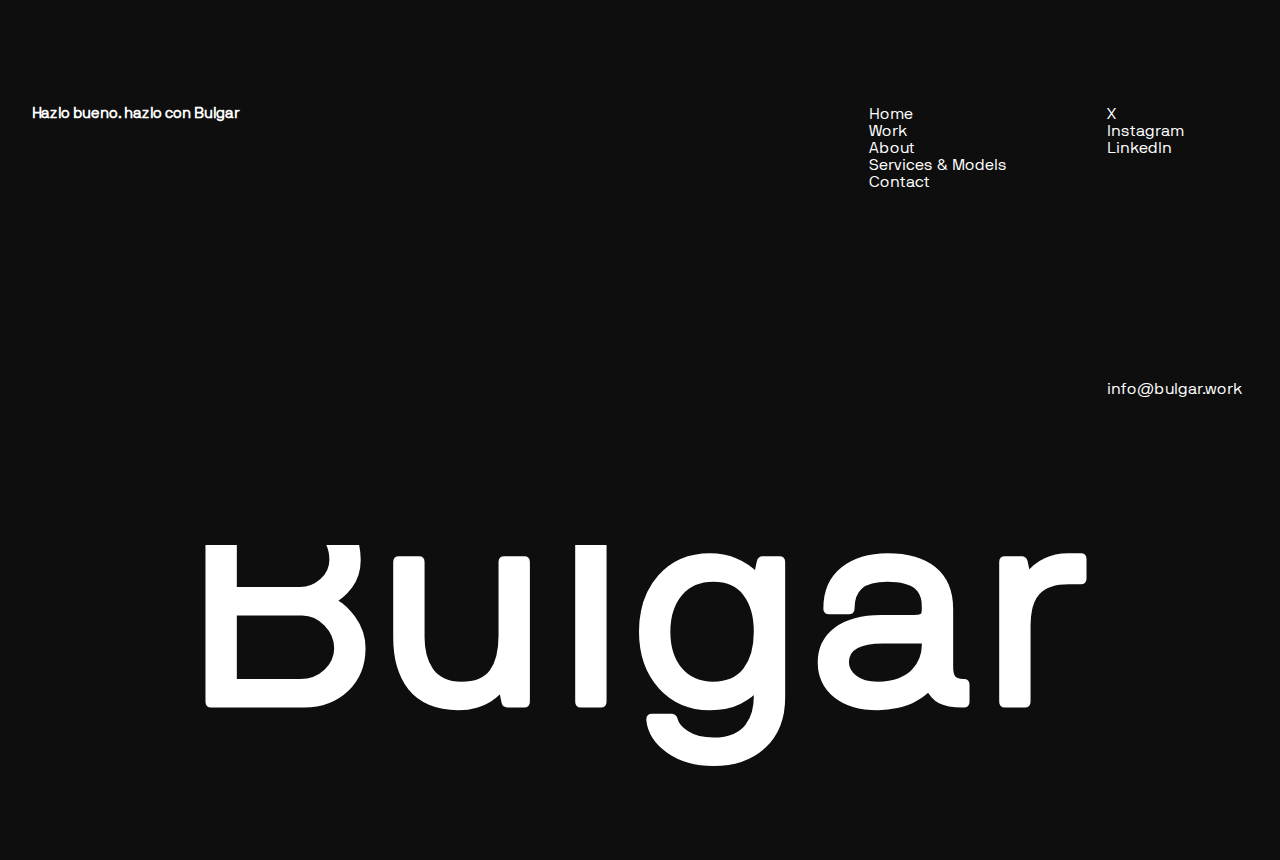
==== commit 7c04669a: "sadf" ====
--- a/Nosotres.html
+++ b/Nosotres.html
@@ -27,7 +27,7 @@
                 <h2 id="close">Close</h2>
                 <div class="menu-sec">
                     <div class="vid">
-                        <video muted autoplay loop src="./Video_1.mp4"></video>
+                        <video muted autoplay loop src="/accesos/video/video1.mp4""></video>
                         <div class="play">
                             <i class="ri-play-circle-fill"></i>
                             <h5 id="play">Play Reel</h5>
@@ -57,7 +57,7 @@
             <div id="cursor">
             <h5>Reel</h5>  
             </div>
-            <video autoplay loop muted src="./videos/Video_1.mp4"></video>
+            <video autoplay loop muted src="accesos/video/video1.mp4""></video>
             <div id="page1-content"> <!-- container -->
                 <nav>
                     <h2><a href="./index.html">Bulgar.work</a></h2>
@@ -87,9 +87,9 @@
               <p>Cada táctica que ejecutamos cuenta una historia. Es esta historia la que nos brinda una comprensión más profunda de qué tácticas funcionan mejor para su negocio y su audiencia.</p>
             </div>
             <div class="BOX-CENT">
-                <h1>VALOR A TRAVES DEL ACOMPANAMIENTO</h1>
+                <h1>VALOR A TRAVES DEL ACOMPAÑAMIENTO</h1>
             </div>
-          </div>
+        </div>
         <div id="page4">
             <div id="page4-top">
                 <div id="swiperdiv">
--- a/style.css
+++ b/style.css
@@ -1,814 +1,791 @@
 @font-face {
-    font-family: nb;
-    src: url(./fuente/NBInternationalProBoo.ttf);
+  font-family: nb;
+  src: url(./fuente/NBInternationalProBoo.ttf);
 }
 
 @font-face {
-    font-family: rh;
-    src: url(./fuente/Rejouice-Headline.ttf);
-}
-
-*{
-    margin: 0;
-    padding: 0;
-    box-sizing: border-box;
-    font-family: nb;
-}
-
-html, body{
-    height: 100%;
-    width: 100%;
-}
-
-.loader{
-    background-color: #000;
-    position: absolute;
-    height: 100vh;
-    width: 100vw;
-    z-index: 99;
-    display: flex;
-    align-items: center;
-    justify-content: center;
-    transition: all .4s ease;
-}
-.loader h2 span{
-    display: inline-block;
-    color: #fff;
-    font-weight: lighter;
-}
-
-#page1{
-    width: 100%;
-    height: 100vh;
-    background-color: white;
-    position: relative;
-}
-
-#cursor{
-    width: 7vw;
-    height: 7vw;
-    background-color: #FF5F38;
-    display: flex;
-    align-items: center;
-    justify-content: center;
-    border-radius: 50%;
-    position: fixed;
-    z-index: 4;
-}
-#cursor h5{
-    font-size: 1.2vw;
-    font-weight: lighter;
-    color: #1a1919;
-}
-
- /* menu */
-
-.menu{
-    height: 0vh;
-    position: absolute;
-}
-.menu.active{
-    position: absolute;
-    z-index: 6;
-    height: 60vh;
-    width: 100vw;
-    background-color: #FF5F38;
-}
-.menu-header{
-    height: 40px;
-    width: 100vw;
-    display: flex;
-    align-items: center;
-    justify-content: space-between;
-    padding: 0vw 3vw;
-    margin-top: 2vw;
-}
-.menu-header a{
-    color: #2D2B2B;
-    text-decoration: none;
-    font-weight: lighter;
-    cursor: pointer;
-    font-weight: lighter;
-    font-size: 1.5vw;
-    letter-spacing: -1px;
-}
-.menu-header #close{
-    position: relative;
-    cursor: pointer;
-}
-.menu-header #close a{
-    cursor: pointer;
-}
-.menu-header #close::after{
-    content: '';
-    position: absolute;
-    height: 1px;
-    width: 100%;
-    bottom: 0;
-    left: 0;
-    background-color: #000;
-    transform: scaleX(0);
-    transform-origin: bottom right;
-    transition: transform .35s ease-out;
-    cursor: pointer;
-}
-.menu-header #close:hover::after{
-    transform: scaleX(1);
-    transform-origin: bottom left;
-    cursor: pointer;
+  font-family: rh;
+  src: url(./fuente/Rejouice-Headline.ttf);
+}
+
+* {
+  margin: 0;
+  padding: 0;
+  box-sizing: border-box;
+  font-family: nb;
+}
+
+html,
+body {
+  height: 100%;
+  width: 100%;
+}
+
+.loader {
+  background-color: #000;
+  position: absolute;
+  height: 100vh;
+  width: 100vw;
+  z-index: 99;
+  display: flex;
+  align-items: center;
+  justify-content: center;
+  transition: all 0.4s ease;
+}
+.loader h2 span {
+  display: inline-block;
+  color: #fff;
+  font-weight: lighter;
+}
+
+#page1 {
+  width: 100%;
+  height: 100vh;
+  background-color: white;
+  position: relative;
+}
+
+#cursor {
+  width: 7vw;
+  height: 7vw;
+  background-color: #ff5f38;
+  display: flex;
+  align-items: center;
+  justify-content: center;
+  border-radius: 50%;
+  position: fixed;
+  z-index: 4;
+}
+#cursor h5 {
+  font-size: 1.2vw;
+  font-weight: lighter;
+  color: #1a1919;
+}
+
+/* menu */
+
+.menu {
+  height: 0vh;
+  position: absolute;
+}
+.menu.active {
+  position: absolute;
+  z-index: 6;
+  height: 60vh;
+  width: 100vw;
+  background-color: #ff5f38;
+}
+.menu-header {
+  height: 40px;
+  width: 100vw;
+  display: flex;
+  align-items: center;
+  justify-content: space-between;
+  padding: 0vw 3vw;
+  margin-top: 2vw;
+}
+.menu-header a {
+  color: #2d2b2b;
+  text-decoration: none;
+  font-weight: lighter;
+  cursor: pointer;
+  font-weight: lighter;
+  font-size: 1.5vw;
+  letter-spacing: -1px;
+}
+.menu-header #close {
+  position: relative;
+  cursor: pointer;
+}
+.menu-header #close a {
+  cursor: pointer;
+}
+.menu-header #close::after {
+  content: "";
+  position: absolute;
+  height: 1px;
+  width: 100%;
+  bottom: 0;
+  left: 0;
+  background-color: #000;
+  transform: scaleX(0);
+  transform-origin: bottom right;
+  transition: transform 0.35s ease-out;
+  cursor: pointer;
+}
+.menu-header #close:hover::after {
+  transform: scaleX(1);
+  transform-origin: bottom left;
+  cursor: pointer;
 }
 
 #close {
-    cursor: pointer;
-    position: absolute;
-    right: 5%;
-    top: 5%;
-    
-}
-  
+  cursor: pointer;
+  position: absolute;
+  right: 5%;
+  top: 5%;
+}
+
 #close:hover {
-    text-decoration: underline;
-}
-  
-  
-.menu-sec{
-    height: 250px;
-    width: 100vw;
-    padding: 0vw 3vw;
-    display: flex;
-    align-items: center;
-    justify-content: space-between;
-    position: relative;
-}
-.menu-sec .vid{
-    height: 250px;
-    width: 300px;
-    border-radius: 8px;
-    position: relative;
-}
-.menu-sec .vid video{
-    width: 300px;
-    height: 220px;
-    border-radius: 8px;
-}
-.menu-sec .vid .play{
-    display: flex;
-    position: absolute;
-    left: 0;
-    bottom: 5px;
-    gap: 5px;
-    font-weight: lighter;
-}
-.menu-sec .vid .play #play{
-    position: relative;
-}
-.menu-sec .vid .play #play::after{
-    content: '';
-    position: absolute;
-    height: 1px;
-    width: 100%;
-    bottom: 0;
-    left: 0;
-    background-color: #000;
-    transform: scaleX(0);
-    transform-origin: bottom right;
-    transition: transform .35s ease-out;
-}
-.menu-sec .vid .play #play:hover::after{
-    transform: scaleX(1);
-    transform-origin: bottom left;
-}
-.menu-sec .vid .play i{
-    color: #fff;
-}
-.menu-sec .vid .play h4{
-    font-weight: lighter;
-    font-size: 1.1vw;
-    margin-left: 170px;
-}
-
-.menu-sec .links{
-    position: relative;
-    
+  text-decoration: underline;
+}
+
+.menu-sec {
+  height: 250px;
+  width: 100vw;
+  padding: 0vw 3vw;
+  display: flex;
+  align-items: center;
+  justify-content: space-between;
+  position: relative;
+}
+.menu-sec .vid {
+  height: 250px;
+  width: 300px;
+  border-radius: 8px;
+  position: relative;
+}
+.menu-sec .vid video {
+  width: 300px;
+  height: 220px;
+  border-radius: 8px;
+}
+.menu-sec .vid .play {
+  display: flex;
+  position: absolute;
+  left: 0;
+  bottom: 5px;
+  gap: 5px;
+  font-weight: lighter;
+}
+.menu-sec .vid .play #play {
+  position: relative;
+}
+.menu-sec .vid .play #play::after {
+  content: "";
+  position: absolute;
+  height: 1px;
+  width: 100%;
+  bottom: 0;
+  left: 0;
+  background-color: #000;
+  transform: scaleX(0);
+  transform-origin: bottom right;
+  transition: transform 0.35s ease-out;
+}
+.menu-sec .vid .play #play:hover::after {
+  transform: scaleX(1);
+  transform-origin: bottom left;
+}
+.menu-sec .vid .play i {
+  color: #fff;
+}
+.menu-sec .vid .play h4 {
+  font-weight: lighter;
+  font-size: 1.1vw;
+  margin-left: 170px;
+}
+
+.menu-sec .links {
+  position: relative;
 }
 .menu-sec .links h3 {
-    font-size: 3.1vw;
-    font-weight: lighter;
-    margin-right: 15vw;
-    cursor: pointer;
-    line-height: 1;
-    position: relative;
-}
-
-.menu-sec .links a{
-    text-decoration: none;
-    color: black;
-}
-
-.menu-sec .links h3::after{
-    content: '';
-    position: absolute;
-    height: 2px;
-    width: 50%;
-    bottom: 0;
-    left: 0;
-    transform: scaleX(0);
-    background-color: #000;
-    transform-origin: bottom right;
-    transition: transform .35s ease-out;
-}
-.menu-sec .links h3:hover::after{
-    transform: scaleX(1);
-    transform-origin: bottom left;
-}
-.menu-sec .links button{
-    background-color: transparent;
-    border: 1px solid #000;
-    padding: 1vw 1.8vw;
-    border-radius: 5px;
-    font-size: 1.2vw;
-    margin: 1.5vw 0vw 0vw 1.5vw;
-    cursor: pointer;
-}
-.menu-sec .links button:hover{
-    background-color: #000;
-    color: #FF5F38;
-    transition: background-color .3s ease;
-}
-.menu .menu-border{
-    height: 1px;
-    width: 0vw;
-    margin: 4vw 3vw 0vw 3vw;
-    background-color: #2D2B2B;
-}
-.menu .small-links{
-    display: flex;
-    align-items: top;
-    justify-content: space-between;
-}
-.menu .small-links h4{
-    font-weight: lighter;
-    padding: 1vw 3vw;
-}
-.menu .small-links h3{
-    font-weight: lighter;
-    font-size: 1.2vw;
-    cursor: pointer;
-    position: relative;
-}
-
-.menu .small-links .social{
-    display: flex;
-    justify-content: space-around; /* Opcional: ajusta el espacio entre los elementos */
-    align-items: center; /* Opcional: alinea verticalmente los elementos */
-    position: relative;
-    right: 5%;
-}
-.menu .small-links h3::after{
-    content: '';
-    position: absolute;
-    height: 1px;
-    width: 80%;
-    bottom: 25%;
-    left: 10%;
-    transform: scaleX(0);
-    background-color: #000;
-    transform-origin: bottom right;
-    transition: transform .35s ease-out;
-}
-.menu .small-links h3:hover::after{
-    transform: scaleX(1);
-    transform-origin: bottom left;
-}
-
- /* menu */
-
-#page1 video{
-    height: 100%;
-    width: 100%;
-    object-fit: cover;
-    position: absolute;
-}
-
-#page1-content{
-    height: 100%;
-    width: 100%;
-    position: relative;
-    z-index: 2;
-    color: white;
-    display: flex;
-    align-items: center;
-    flex-direction: column;
-    justify-content: space-between;
-}
-
-nav{
-    display: flex;
-    align-items: center;
-    justify-content: space-between;
-    width: 100%;
-    padding: 3vw 3vw;
-}
-
-nav h3{
-    font-size: 1.4vw;
-    font-weight: 100;
-    font-family: rh;
-}
-
-nav h4{
-    font-size: 1.4vw;
-    font-weight: 100;
-    font-family: rh;
-}
-
-#page1-content nav a{
-    color: #fff;
-    text-decoration: none;
-    font-weight: lighter;
-    cursor: pointer;
-    font-size: 1.4vw;
-}
-
-#page1-content h1{
-
-    font-size: 27vw;
-    font-weight: 100;
-    line-height: 27vw;
-    font-family: rh;
-    
-}
-
-#page1-content h1 span{
-
-    font-family: rh;
-}
-
-#page2{
-    height: 100vh;
-    width: 100%;
-    background-color: white;
-    position: relative;
-    padding: 5vw 2.8vw;
-}
-
-#page2-top{
-
-    display: flex;
-    align-items: flex-end;
-    justify-content: space-between;
-    padding-bottom: 1.2vw;
-    margin-bottom: 1vw;
-    border-bottom: 1px solid black;
-
-}
-
-#page2-top img{
-    font-size: 1.7vw;
-    font-weight: 500;
-    width: 5%;
-}
-
-#page2-top h4{
-    font-size: 1.7vw;
-    font-weight: 500;
-}
-
-.elem{
-    overflow: hidden;
-}
-
-.elem h1{
-    font-size: 3.2vw;
-    font-weight: 500;
-}
-
-#page3{
-    min-height: 100vh;
-    width: 100%;
-    position: relative;
-    padding: 3vw;
-}
-
-#page3-top{
-    text-align: center;
-    padding-bottom: 10vw;
-}
-
-#page3-top h2{
-    margin-bottom: 2vw;
-    font-size: 4vw;
-    font-weight: 600;
-}
-
-#page3-top span{
-    padding: 1.5vw;
-    font-size: 2vw;
-    font-weight: 300;
-    transition: width .3s
-}
-
-
-#page3-top #palabra:hover{
-    padding: 1.5vw;
-    font-size: 2vw;
-    font-weight: 300;
-    border-bottom: 1px solid black;
-    transition: width .3s
-}
-
-#page3-elements{
-    height: 40vw;
-    width: 100%;
-    display: flex;
-    align-items: center;
-    justify-content: space-between;
-    /* background-color: red; */
-    margin-top: 7vw;
-}
-
-#page3-elements .box{
-    height: 100%;
-    width: 32.5%;
-    /* background-color: blue; */
-    position: relative;
-}
-
-#page3-elements .box video{
-    height: 100%;
-    width: 100%;
-
-    object-fit: cover;
-    object-position: center;
-}
-
-#page3-elements .box img{
-    position: absolute;
-    height: 100%;
-    width: 100%;
-    
-    object-fit: cover;
-    object-position: center;
-    transition: all ease 1s;
-}
-
-#page3-elements .box:hover img{
-    opacity: 0;
-}
-
-#page3-2{
-    height: 100vh;
-    width: 100%;
-    background-color: white;
-    position: relative;
-    padding: 5vw 2.8vw;
-}
-
-#page3-2-top{
-
-    display: flex;
-    align-items: flex-end;
-    justify-content: space-between;
-    padding-bottom: 1.2vw;
-    margin-bottom: 1vw;
-    border-bottom: 1px solid black;
-
-}
-
-#page3-2-top img{
-    font-size: 1.7vw;
-    font-weight: 500;
-    width: 5%;
-}
-
-#page3-2-top h4{
-    font-size: 1.7vw;
-    font-weight: 500;
-}
-
-.elem-1{
-    overflow: hidden;
-}
-
-.elem-1 h1{
-    font-size: 3.2vw;
-    font-weight: 500;
-}
-
-#page4{
-    height: 100vh;
-    width: 100%;
-    padding: 4vw 0;
-    position: relative;
-}
-
-#page4 h1{
-    font-size: 10vw;
-    font-family: rh;
-    font-weight: 100;
-    border-bottom: 1px solid black;
-    /* background-color: red; */
-    width: 96%;
-    margin-left: 2%;
-}
-
-#swiperdiv{
-    height: 60vh;
-    width: 100%;
-    position: relative;
-    margin-top: -5%;
+  font-size: 3.1vw;
+  font-weight: lighter;
+  margin-right: 15vw;
+  cursor: pointer;
+  line-height: 1;
+  position: relative;
+}
+
+.menu-sec .links a {
+  text-decoration: none;
+  color: black;
+}
+
+.menu-sec .links h3::after {
+  content: "";
+  position: absolute;
+  height: 2px;
+  width: 50%;
+  bottom: 0;
+  left: 0;
+  transform: scaleX(0);
+  background-color: #000;
+  transform-origin: bottom right;
+  transition: transform 0.35s ease-out;
+}
+.menu-sec .links h3:hover::after {
+  transform: scaleX(1);
+  transform-origin: bottom left;
+}
+.menu-sec .links button {
+  background-color: transparent;
+  border: 1px solid #000;
+  padding: 1vw 1.8vw;
+  border-radius: 5px;
+  font-size: 1.2vw;
+  margin: 1.5vw 0vw 0vw 1.5vw;
+  cursor: pointer;
+}
+.menu-sec .links button:hover {
+  background-color: #000;
+  color: #ff5f38;
+  transition: background-color 0.3s ease;
+}
+.menu .menu-border {
+  height: 1px;
+  width: 0vw;
+  margin: 4vw 3vw 0vw 3vw;
+  background-color: #2d2b2b;
+}
+.menu .small-links {
+  display: flex;
+  align-items: top;
+  justify-content: space-between;
+}
+.menu .small-links h4 {
+  font-weight: lighter;
+  padding: 1vw 3vw;
+}
+.menu .small-links h3 {
+  font-weight: lighter;
+  font-size: 1.2vw;
+  cursor: pointer;
+  position: relative;
+}
+
+.menu .small-links .social {
+  display: flex;
+  justify-content: space-around; /* Opcional: ajusta el espacio entre los elementos */
+  align-items: center; /* Opcional: alinea verticalmente los elementos */
+  position: relative;
+  right: 5%;
+}
+.menu .small-links h3::after {
+  content: "";
+  position: absolute;
+  height: 1px;
+  width: 80%;
+  bottom: 25%;
+  left: 10%;
+  transform: scaleX(0);
+  background-color: #000;
+  transform-origin: bottom right;
+  transition: transform 0.35s ease-out;
+}
+.menu .small-links h3:hover::after {
+  transform: scaleX(1);
+  transform-origin: bottom left;
+}
+
+/* menu */
+
+#page1 video {
+  height: 100%;
+  width: 100%;
+  object-fit: cover;
+  position: absolute;
+}
+
+#page1-content {
+  height: 100%;
+  width: 100%;
+  position: relative;
+  z-index: 2;
+  color: white;
+  display: flex;
+  align-items: center;
+  flex-direction: column;
+  justify-content: space-between;
+}
+
+nav {
+  display: flex;
+  align-items: center;
+  justify-content: space-between;
+  width: 100%;
+  padding: 3vw 3vw;
+}
+
+nav h3 {
+  font-size: 1.4vw;
+  font-weight: 100;
+  font-family: rh;
+}
+
+nav h4 {
+  font-size: 1.4vw;
+  font-weight: 100;
+  font-family: rh;
+}
+
+#page1-content nav a {
+  color: #fff;
+  text-decoration: none;
+  font-weight: lighter;
+  cursor: pointer;
+  font-size: 1.4vw;
+}
+
+#page1-content h1 {
+  font-size: 27vw;
+  font-weight: 100;
+  line-height: 27vw;
+  font-family: rh;
+}
+
+#page1-content h1 span {
+  font-family: rh;
+}
+
+#page2 {
+  height: 100vh;
+  width: 100%;
+  background-color: white;
+  position: relative;
+  padding: 5vw 2.8vw;
+}
+
+#page2-top {
+  display: flex;
+  align-items: flex-end;
+  justify-content: space-between;
+  padding-bottom: 1.2vw;
+  margin-bottom: 1vw;
+  border-bottom: 1px solid black;
+}
+
+#page2-top img {
+  font-size: 1.7vw;
+  font-weight: 500;
+  width: 5%;
+}
+
+#page2-top h4 {
+  font-size: 1.7vw;
+  font-weight: 500;
+}
+
+.elem {
+  overflow: hidden;
+}
+
+.elem h1 {
+  font-size: 3.2vw;
+  font-weight: 500;
+}
+
+#page3 {
+  min-height: 100vh;
+  width: 100%;
+  position: relative;
+  padding: 3vw;
+}
+
+#page3-top {
+  text-align: center;
+  padding-bottom: 10vw;
+}
+
+#page3-top h2 {
+  margin-bottom: 2vw;
+  font-size: 4vw;
+  font-weight: 600;
+}
+
+#page3-top span {
+  padding: 1.5vw;
+  font-size: 2vw;
+  font-weight: 300;
+  transition: width 0.3s;
+}
+
+#page3-top #palabra:hover {
+  padding: 1.5vw;
+  font-size: 2vw;
+  font-weight: 300;
+  border-bottom: 1px solid black;
+  transition: width 0.3s;
+}
+
+#page3-elements {
+  height: 40vw;
+  width: 100%;
+  display: flex;
+  align-items: center;
+  justify-content: space-between;
+  /* background-color: red; */
+  margin-top: 7vw;
+}
+
+#page3-elements .box {
+  height: 100%;
+  width: 32.5%;
+  /* background-color: blue; */
+  position: relative;
+}
+
+#page3-elements .box video {
+  height: 100%;
+  width: 100%;
+
+  object-fit: cover;
+  object-position: center;
+}
+
+#page3-elements .box img {
+  position: absolute;
+  height: 100%;
+  width: 100%;
+
+  object-fit: cover;
+  object-position: center;
+  transition: all ease 1s;
+}
+
+#page3-elements .box:hover img {
+  opacity: 0;
+}
+
+#page3-2 {
+  height: 100vh;
+  width: 100%;
+  background-color: white;
+  position: relative;
+  padding: 5vw 2.8vw;
+}
+
+#page3-2-top {
+  display: flex;
+  align-items: flex-end;
+  justify-content: space-between;
+  padding-bottom: 1.2vw;
+  margin-bottom: 1vw;
+  border-bottom: 1px solid black;
+}
+
+#page3-2-top img {
+  font-size: 1.7vw;
+  font-weight: 500;
+  width: 5%;
+}
+
+#page3-2-top h4 {
+  font-size: 1.7vw;
+  font-weight: 500;
+}
+
+.elem-1 {
+  overflow: hidden;
+}
+
+.elem-1 h1 {
+  font-size: 3.2vw;
+  font-weight: 500;
+}
+
+#page4 {
+  height: 100vh;
+  width: 100%;
+  padding: 4vw 0;
+  position: relative;
+}
+
+#page4 h1 {
+  font-size: 10vw;
+  font-family: rh;
+  font-weight: 100;
+  border-bottom: 1px solid black;
+  /* background-color: red; */
+  width: 96%;
+  margin-left: 2%;
+}
+
+#swiperdiv {
+  height: 60vh;
+  width: 100%;
+  position: relative;
+  margin-top: -5%;
 }
 
 .swiper {
-    width: 120%;
-    height: 100%;
-  }
-
-  .swiper-slide {
-    width: 400px ;
-    text-align: center;
-    font-size: 18px;
-    display: flex;
-    justify-content: space-between;
-    align-items: flex-end;
-  }
-
-  .swiper-slide img {
-    display: block;
-    width: 18%;
-    object-fit: cover;
-  }
-
- /* footer*/
-
- footer{
-    height: 100vh;
-    width: 100vw;
-    background-color:#0E0E0E;
-}
-footer .footer-top{
-    height: 65vh;
-    width: 100vw;
-    /* background-color: red; */
-    display: flex;
-    align-items: center;
-    justify-content: space-between;
+  width: 120%;
+  height: 100%;
+}
+
+.swiper-slide {
+  width: 400px;
+  text-align: center;
+  font-size: 18px;
+  display: flex;
+  justify-content: space-between;
+  align-items: flex-end;
+}
+
+.swiper-slide img {
+  display: block;
+  width: 18%;
+  object-fit: cover;
+}
+
+/* footer*/
+
+footer {
+  height: 100vh;
+  width: 100vw;
+  background-color: #0e0e0e;
+}
+footer .footer-top {
+  height: 65vh;
+  width: 100vw;
+  /* background-color: red; */
+  display: flex;
+  align-items: center;
+  justify-content: space-between;
 }
 .footer-top .first {
-    font-size: 10px;
-    height: 50%;
-    display: flex;
-    flex-direction: column;
-    /* gap: 15vw; */
-    padding-left: 2.5vw;
-    color: #fff;
-}
-.footer-top .first .first-top h2{
-    font-weight: light;
-    font-family: nb;
-}
-.footer-top .first .first-top button{
-    padding:  15px 20px;
-    margin-top: 20px;
-    border-radius: 10px;
-    border: 1px solid #fff;
-    font-size: 1.1vw;
-    font-weight: lighter;
-    background: transparent;
-    color: #fff;
-    cursor: pointer;
-    transition: background-color .3s ease;
-}
-.footer-top .first .first-top button:hover{
-    background-color: #fff;
-    color: #000;
-}
-.footer-top .first .first-btm h4{
-    font-weight: lighter;
-}
-.footer-top .second{
-    height: 100%;
-    display: flex;
-    align-items: center;
-    justify-content: space-between;
-    gap: 100px;
-    padding-right: 3vw;
-    color: #fff;
+  font-size: 10px;
+  height: 50%;
+  display: flex;
+  flex-direction: column;
+  /* gap: 15vw; */
+  padding-left: 2.5vw;
+  color: #fff;
+}
+.footer-top .first .first-top h2 {
+  font-weight: light;
+  font-family: nb;
+}
+.footer-top .first .first-top button {
+  padding: 15px 20px;
+  margin-top: 20px;
+  border-radius: 10px;
+  border: 1px solid #fff;
+  font-size: 1.1vw;
+  font-weight: lighter;
+  background: transparent;
+  color: #fff;
+  cursor: pointer;
+  transition: background-color 0.3s ease;
+}
+.footer-top .first .first-top button:hover {
+  background-color: #fff;
+  color: #000;
+}
+.footer-top .first .first-btm h4 {
+  font-weight: lighter;
+}
+.footer-top .second {
+  height: 100%;
+  display: flex;
+  align-items: center;
+  justify-content: space-between;
+  gap: 100px;
+  padding-right: 3vw;
+  color: #fff;
 }
 .second .second-one {
-    display: flex;
-    flex-direction: column;
-    height: 50%;
-}
-.second .second-one .span span{
-    display: flex;
-    flex-direction: column;
-    position: relative;
-    cursor: pointer;
-}
-.second .second-one .span>span::after,.second .second-one .span1>span::after{
-    content: '';
-    position: absolute;
-    height: 1px;
-    width: 100%;
-    bottom: 0%;
-    left: 0%;
-    transform: scaleX(0);
-    background-color: #ffffff;
-    transform-origin: bottom right;
-    transition: transform .35s ease-out;
-}
-.second .second-one .span>span:hover::after,.second .second-one .span1>span:hover::after{
-    transform-origin: bottom left;
-    transform: scaleX(1);
+  display: flex;
+  flex-direction: column;
+  height: 50%;
+}
+.second .second-one .span span {
+  display: flex;
+  flex-direction: column;
+  position: relative;
+  cursor: pointer;
+}
+.second .second-one .span > span::after,
+.second .second-one .span1 > span::after {
+  content: "";
+  position: absolute;
+  height: 1px;
+  width: 100%;
+  bottom: 0%;
+  left: 0%;
+  transform: scaleX(0);
+  background-color: #ffffff;
+  transform-origin: bottom right;
+  transition: transform 0.35s ease-out;
+}
+.second .second-one .span > span:hover::after,
+.second .second-one .span1 > span:hover::after {
+  transform-origin: bottom left;
+  transform: scaleX(1);
 }
 .second .second-two {
-    height: 50%;
-    display: flex;
-    flex-direction: column;
-    gap: 17.5vw;
-}
-.second .second-two .span span{
-    display: flex;
-    position: relative;
-    cursor: pointer;
-}
-.second .second-two .span>span::after,.second .second-two .span1>span::after{
-    content: '';
-    position: absolute;
-    height: 1px;
-    width: 100%;
-    bottom: 0%;
-    left: 0%;
-    transform: scaleX(0);
-    background-color: #ffffff;
-    transform-origin: bottom right;
-    transition: transform .35s ease-out;
-}
-.second .second-two .span>span:hover::after,.second .second-two .span1>span:hover::after{
-    transform-origin: bottom left;
-    transform: scaleX(1);
-}
-.second .second-two .span1{
-    position: relative;
-    cursor: pointer;
-}
-.second .second-one .span1{
-    position: relative;
-    cursor: pointer;
-}
-footer .footer-bottom{
-    height: 35vh;
-    width: 100vw;
-    display: flex;
-    justify-content: center;
-    padding: 0;
-    margin: 0;
-    overflow: hidden;
-}
-footer .footer-bottom h1 .last{
-    display: inline-block;
-   font-size: 22vw;
-   margin-top: -6vw;
-   color: #fff;
-   letter-spacing: 8px;
-}
-
- /* footer*/
-
-  /*pagina 2 servicos*/
-
-  .page_ser{
-    height: 140vh;
-    width: 100%;
-    background-color: white;
-    position: relative;
-    padding: 5vw 2.8vw;
-  }
-
-  .page_ser_bottom_izquierda h1{
-    padding: 5%;
-    font-style: normal;
-    width: 20%;
-  }
-
-  .page_ser_bottom_centro h2{
-
-    padding-left: 25%;
-    padding-bottom: 2%;
-    font-weight: bold;
-
-  }
-
-  .page_ser_bottom_centro{
-    width: 40%;
-    position: absolute;
-    right: 40%;
-    top: 28%;
-  }
-  
-
-  .page_ser_bottom_centro h3{
-
-    padding-left: 25%;
-    padding-bottom: 10%;
-    font-weight: lighter;
-    text-align: justify;
-    text-align-last: justify;
-    
-
-  }
-
-  .page_ser_bottom_derecha{
-    width: 20%;
-    position: absolute;
-    right: 10%;
-    top: 28%;
-  }
-
-  .page_ser_bottom_derecha h3{
-    padding-left: 20%;
-    padding-bottom: 15%;
-    font-weight: lighter;
-    text-transform: capitalize;
-  }
-
-    /*pagina 3 Nosotros*/
-
-
-    .container {
-    height: 140vh;
-    width: 100%;
-    background-color: white;
-    position: relative;
-
-    padding: 5vw 2.8vw;
-
-    margin-bottom: 100px;
-    }
-
-    
-
-    .container h2{
-        text-align: center;
-        
-    }
-
-    .container p{
-        text-align: justify;
-        font-size: 25px;
-    }
-
-    .box_valor{
-        
-        position: absolute;
-        width: 30%;
-        height: 28%;
-        padding: 10px;
-
-        left: 65%;
-        top: 10%
-        
-    }
-
-    .box_comprension{
-        
-        position: absolute;
-        width: 30%;
-        height: 15%;
-        padding: 10px;
-
-        right: 65%;
-        bottom: 10%
-    }
-
-    .box_implementacion{
-        
-        position: absolute;
-        width: 30%;
-        height: 15%;
-        padding: 10px;
-
-        right: 65%;
-        top: 10%
-    }
-
-    .box_evaluacion{
-        
-        position: absolute;
-        width: 30%;
-        height: 15%;
-        padding: 10px;
-
-        left: 65%;
-        bottom: 10%
-    }
-
-    .BOX-CENT{
-        position: absolute;
-        top: 60%;
-        left: 30%;
-
-        
-    }
-
+  height: 50%;
+  display: flex;
+  flex-direction: column;
+  gap: 17.5vw;
+}
+.second .second-two .span span {
+  display: flex;
+  position: relative;
+  cursor: pointer;
+}
+.second .second-two .span > span::after,
+.second .second-two .span1 > span::after {
+  content: "";
+  position: absolute;
+  height: 1px;
+  width: 100%;
+  bottom: 0%;
+  left: 0%;
+  transform: scaleX(0);
+  background-color: #ffffff;
+  transform-origin: bottom right;
+  transition: transform 0.35s ease-out;
+}
+.second .second-two .span > span:hover::after,
+.second .second-two .span1 > span:hover::after {
+  transform-origin: bottom left;
+  transform: scaleX(1);
+}
+.second .second-two .span1 {
+  position: relative;
+  cursor: pointer;
+}
+.second .second-one .span1 {
+  position: relative;
+  cursor: pointer;
+}
+footer .footer-bottom {
+  height: 35vh;
+  width: 100vw;
+  display: flex;
+  justify-content: center;
+  padding: 0;
+  margin: 0;
+  overflow: hidden;
+}
+footer .footer-bottom h1 .last {
+  display: inline-block;
+  font-size: 22vw;
+  margin-top: -6vw;
+  color: #fff;
+  letter-spacing: 8px;
+}
+
+/* footer*/
+
+/*pagina 2 servicos*/
+
+.page_ser {
+  height: 140vh;
+  width: 100%;
+  background-color: white;
+  position: relative;
+  padding: 5vw 2.8vw;
+}
+
+.page_ser_bottom_izquierda h1 {
+  padding: 5%;
+  font-style: normal;
+  width: 20%;
+}
+
+.page_ser_bottom_centro h2 {
+  padding-left: 25%;
+  padding-bottom: 2%;
+  font-weight: bold;
+}
+
+.page_ser_bottom_centro {
+  width: 40%;
+  position: absolute;
+  right: 40%;
+  top: 28%;
+}
+
+.page_ser_bottom_centro h3 {
+  padding-left: 25%;
+  padding-bottom: 10%;
+  font-weight: lighter;
+  text-align: justify;
+  text-align-last: justify;
+}
+
+.page_ser_bottom_derecha {
+  width: 20%;
+  position: absolute;
+  right: 10%;
+  top: 28%;
+}
+
+.page_ser_bottom_derecha h3 {
+  padding-left: 20%;
+  padding-bottom: 15%;
+  font-weight: lighter;
+  text-transform: capitalize;
+}
+
+/*pagina 3 Nosotros*/
+
+.container {
+  height: 140vh;
+  width: 100%;
+  background-color: white;
+  position: relative;
+
+  padding: 5vw 2.8vw;
+
+  margin-bottom: 100px;
+}
+
+.container h2 {
+  text-align: center;
+}
+
+.container p {
+  text-align: justify;
+  font-size: 25px;
+}
+
+.box_valor {
+  position: absolute;
+  width: 30%;
+  height: 28%;
+  padding: 10px;
+
+  left: 65%;
+  top: 10%;
+}
+
+.box_comprension {
+  position: absolute;
+  width: 30%;
+  height: 15%;
+  padding: 10px;
+
+  right: 65%;
+  bottom: 10%;
+}
+
+.box_implementacion {
+  position: absolute;
+  width: 30%;
+  height: 15%;
+  padding: 10px;
+
+  right: 65%;
+  top: 10%;
+}
+
+.box_evaluacion {
+  position: absolute;
+  width: 30%;
+  height: 15%;
+  padding: 10px;
+
+  left: 65%;
+  bottom: 10%;
+}
+
+.BOX-CENT {
+  position: absolute;
+  background-color: yellow;
+  top: 60%;
+  left: 30%;
+}
